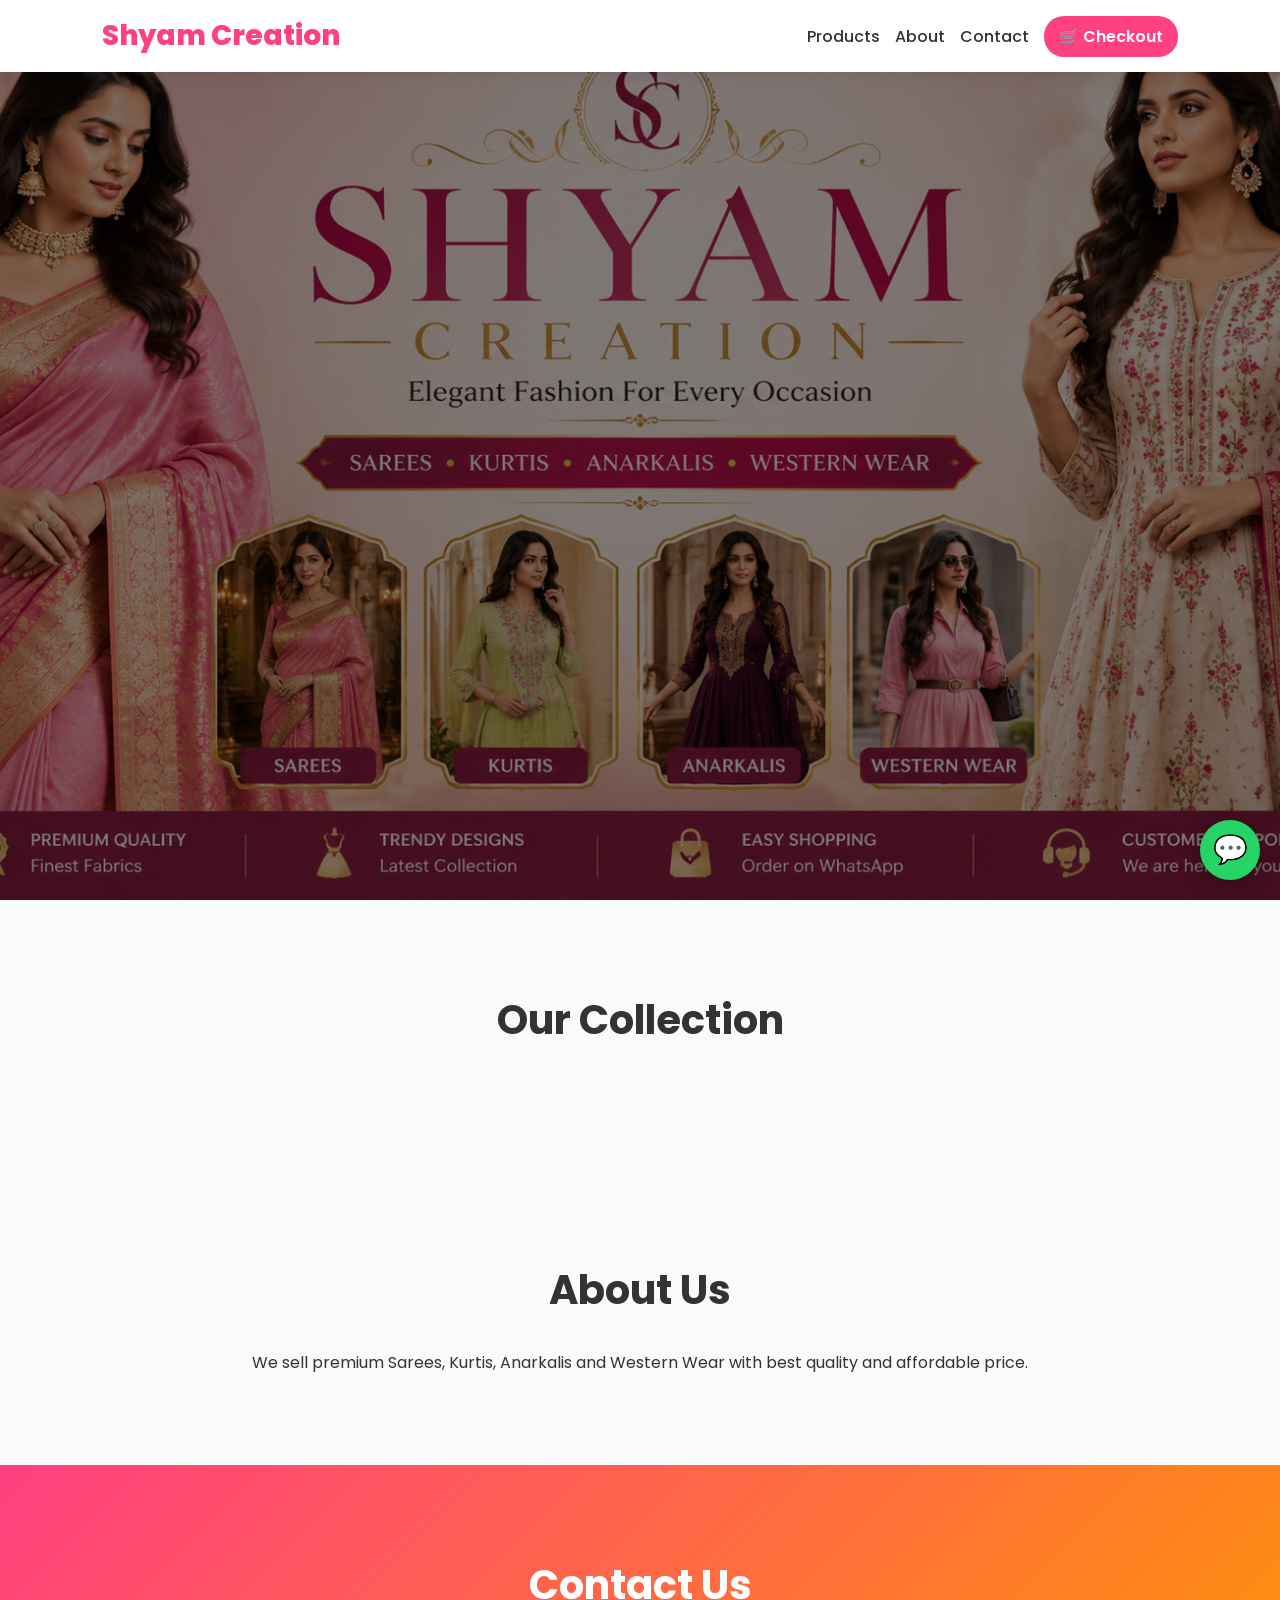
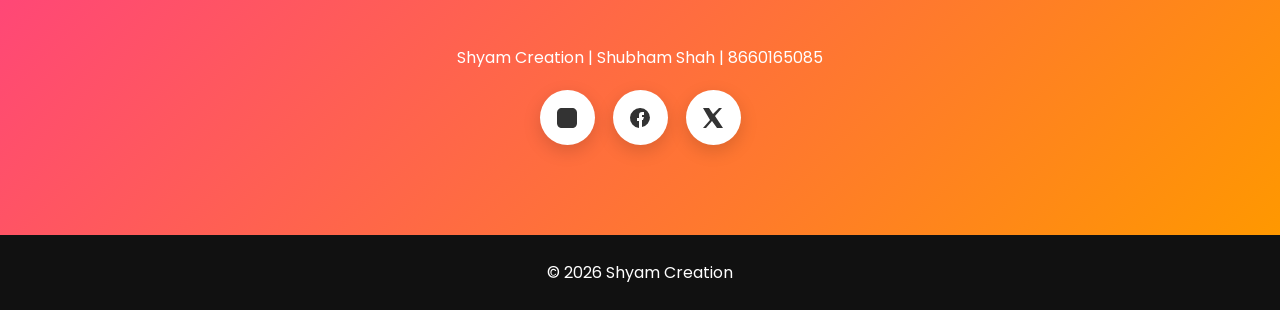
==== index.html @ 04a3c796 "Update index.html" ====
<!DOCTYPE html>
<html lang="en">
<head>

<meta charset="UTF-8">
<meta name="viewport" content="width=device-width, initial-scale=1.0">

<title>Shyam Creation | Women's Fashion Store</title>

<meta name="description" content="Shyam Creation - Latest Sarees, Kurtis, Anarkalis and Western Wear. Order easily online.">
<meta name="keywords" content="Saree, Kurti, Anarkali, Western Wear, Shyam Creation">
<meta name="author" content="Shubham Shah">

<link href="https://fonts.googleapis.com/css2?family=Poppins:wght@300;400;500;600;700;800&display=swap" rel="stylesheet">

<style>

/* ================= RESET ================= */
*{
margin:0;
padding:0;
box-sizing:border-box;
font-family:'Poppins',sans-serif;
}

body{
background:#fafafa;
color:#333;
}

/* ================= HEADER ================= */
header{
position:fixed;
top:0;
left:0;
width:100%;
background:#fff;
padding:15px 8%;
display:flex;
justify-content:space-between;
align-items:center;
box-shadow:0 2px 15px rgba(0,0,0,.08);
z-index:1000;
}

.logo{
font-size:28px;
font-weight:800;
color:#ff4081;
}

nav{
display:flex;
gap:15px;
align-items:center;
}

nav a{
text-decoration:none;
color:#333;
font-weight:500;
}

.cart-btn{
background:#ff4081;
color:white;
padding:8px 15px;
border-radius:20px;
text-decoration:none;
font-weight:600;
}

.social-icons{
margin-top:20px;
display:flex;
justify-content:center;
gap:18px;
}

/* Circle buttons */
.social{
width:55px;
height:55px;
display:flex;
align-items:center;
justify-content:center;
border-radius:50%;
background:#fff;
box-shadow:0 6px 18px rgba(0,0,0,0.15);
transition:all 0.3s ease;
text-decoration:none;
}

/* SVG icon */
.social svg{
width:24px;
height:24px;
fill:#333;
transition:0.3s;
}

/* hover animation */
.social:hover{
transform:translateY(-6px) scale(1.1);
}

/* Instagram gradient */
.social.instagram:hover{
background:linear-gradient(45deg,#f09433,#e6683c,#dc2743,#cc2366,#bc1888);
}
.social.instagram:hover svg{fill:white;}

/* Facebook blue */
.social.facebook:hover{
background:#1877f2;
}
.social.facebook:hover svg{fill:white;}

/* X black */
.social.x:hover{
background:#000;
}
.social.x:hover svg{fill:white;}

/* ================= HERO ================= */
.hero{
height:100vh;
background:
linear-gradient(rgba(0,0,0,.5),rgba(0,0,0,.5)),
url('images/hero-banner.jpg');
background-size:cover;
background-position:center;
}

/* ================= SECTION ================= */
.section{
padding:90px 8%;
}

.section-title{
text-align:center;
font-size:40px;
margin-bottom:30px;
}

/* ================= PRODUCTS ================= */
.products{
display:grid;
grid-template-columns:repeat(auto-fit,minmax(280px,1fr));
gap:25px;
}

.card{
background:#fff;
border-radius:20px;
overflow:hidden;
box-shadow:0 5px 20px rgba(0,0,0,.08);
}

.card img{
width:100%;
height:350px;
object-fit:cover;
}

.card-content{
padding:20px;
}

.category{
background:#ffe4ef;
color:#ff4081;
padding:5px 10px;
border-radius:20px;
font-size:12px;
}

.price{
font-size:22px;
font-weight:700;
color:#ff4081;
margin:10px 0;
}

.cart-btn-item{
width:100%;
padding:12px;
background:#ff9800;
border:none;
color:white;
border-radius:10px;
cursor:pointer;
font-weight:600;
}

/* ================= CONTACT ================= */
.contact{
background:linear-gradient(135deg,#ff4081,#ff9800);
color:white;
text-align:center;
}

/* ================= SOCIAL ICONS (STEP 2 INCLUDED HERE) ================= */
.social-icons{
margin-top:20px;
display:flex;
justify-content:center;
gap:18px;
}

.social{
width:55px;
height:55px;
display:flex;
align-items:center;
justify-content:center;
border-radius:50%;
background:#fff;
box-shadow:0 6px 18px rgba(0,0,0,0.15);
transition:0.3s;
}

.social svg{
width:24px;
height:24px;
fill:#333;
}

.social:hover{
transform:translateY(-6px) scale(1.1);
}

/* Instagram */
.social.instagram:hover{
background:linear-gradient(45deg,#f09433,#e6683c,#dc2743,#cc2366,#bc1888);
}
.social.instagram:hover svg{fill:white;}

/* Facebook */
.social.facebook:hover{
background:#1877f2;
}
.social.facebook:hover svg{fill:white;}

/* X */
.social.x:hover{
background:#000;
}
.social.x:hover svg{fill:white;}

/* ================= FOOTER ================= */
footer{
background:#111;
color:white;
text-align:center;
padding:25px;
}

/* ================= WHATSAPP FLOAT ================= */
.whatsapp-float{
position:fixed;
right:20px;
bottom:20px;
width:60px;
height:60px;
background:#25D366;
color:white;
border-radius:50%;
display:flex;
align-items:center;
justify-content:center;
font-size:28px;
text-decoration:none;
box-shadow:0 5px 20px rgba(0,0,0,0.3);
}

</style>

</head>

<body>

<!-- HEADER -->
<header>

<div class="logo">Shyam Creation</div>

<nav>
<a href="#products">Products</a>
<a href="#about">About</a>
<a href="#contact">Contact</a>

<a class="cart-btn" href="checkout.html">🛒 Checkout</a>
</nav>

</header>

<!-- HERO -->
<section class="hero"></section>

<!-- PRODUCTS -->
<section class="section" id="products">

<h2 class="section-title">Our Collection</h2>

<div id="product-container" class="products"></div>

</section>

<!-- ABOUT -->
<section class="section" id="about">
<h2 class="section-title">About Us</h2>
<p style="text-align:center;max-width:800px;margin:auto;">
We sell premium Sarees, Kurtis, Anarkalis and Western Wear with best quality and affordable price.
</p>
</section>

<!-- CONTACT -->
<section class="section contact" id="contact">

<h2 class="section-title">Contact Us</h2>

<p>Shyam Creation | Shubham Shah | 8660165085</p>

<!-- PREMIUM SOCIAL ICONS -->
<div class="social-icons">

    <a class="social instagram" href="https://instagram.com" target="_blank">
        <svg viewBox="0 0 24 24">
            <path d="M7 2C4 2 2 4 2 7v10c0 3 2 5 5 5h10c3 0 5-2 5-5V7c0-3-2-5-5-5H7z"/>
        </svg>
    </a>

    <a class="social facebook" href="https://facebook.com" target="_blank">
        <svg viewBox="0 0 24 24">
            <path d="M22 12a10 10 0 10-11 10v-7h-2v-3h2V9c0-2 1-3 3-3h2v3h-2v2h2l-1 3h-1v7a10 10 0 008-10z"/>
        </svg>
    </a>

    <a class="social x" href="https://x.com" target="_blank">
        <svg viewBox="0 0 24 24">
            <path d="M18 2h3l-7 8 8 12h-6l-5-7-6 7H2l7-8L2 2h6l4 6 6-6z"/>
        </svg>
    </a>

</div>

</section>

<!-- FOOTER -->
<footer>
© 2026 Shyam Creation
</footer>

<!-- WHATSAPP FLOAT ONLY -->
<a class="whatsapp-float" href="https://wa.me/918660165085" target="_blank">💬</a>

<!-- SCRIPT -->
<script src="script.js"></script>

</body>
</html>
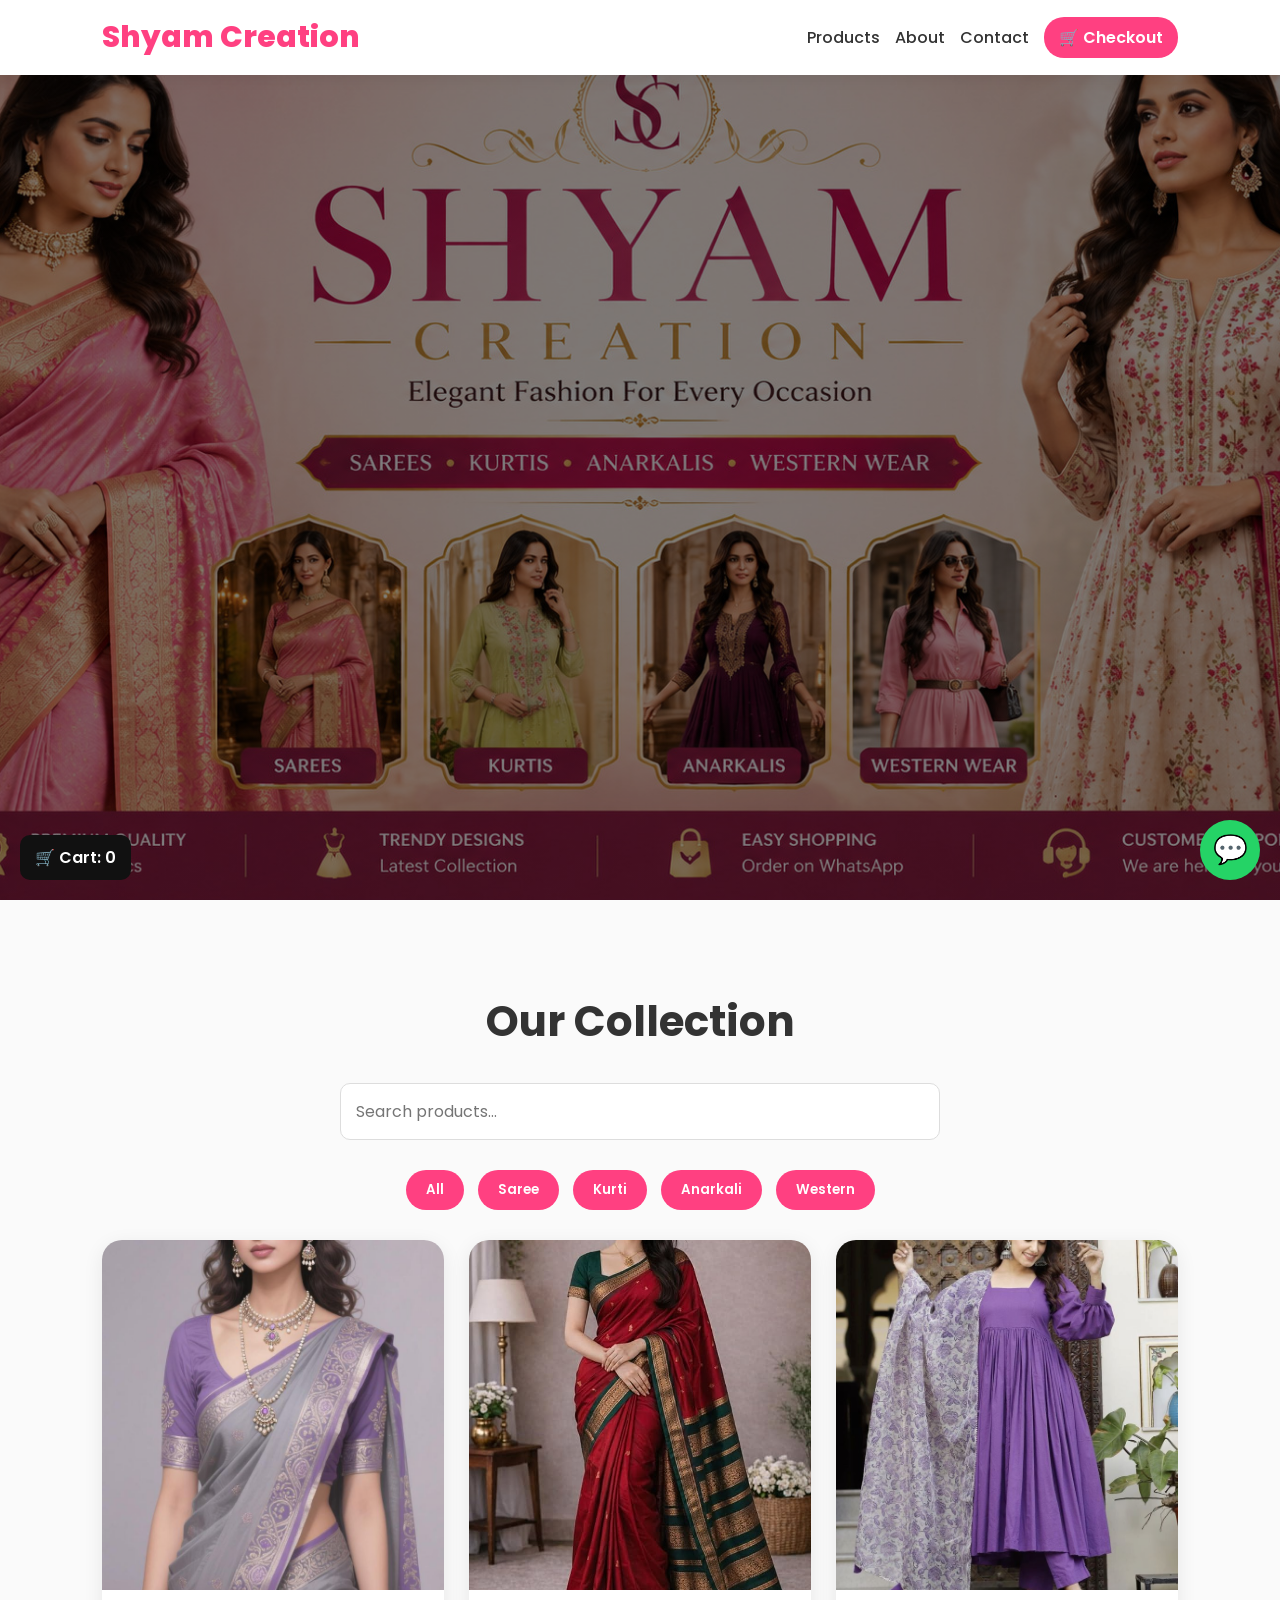
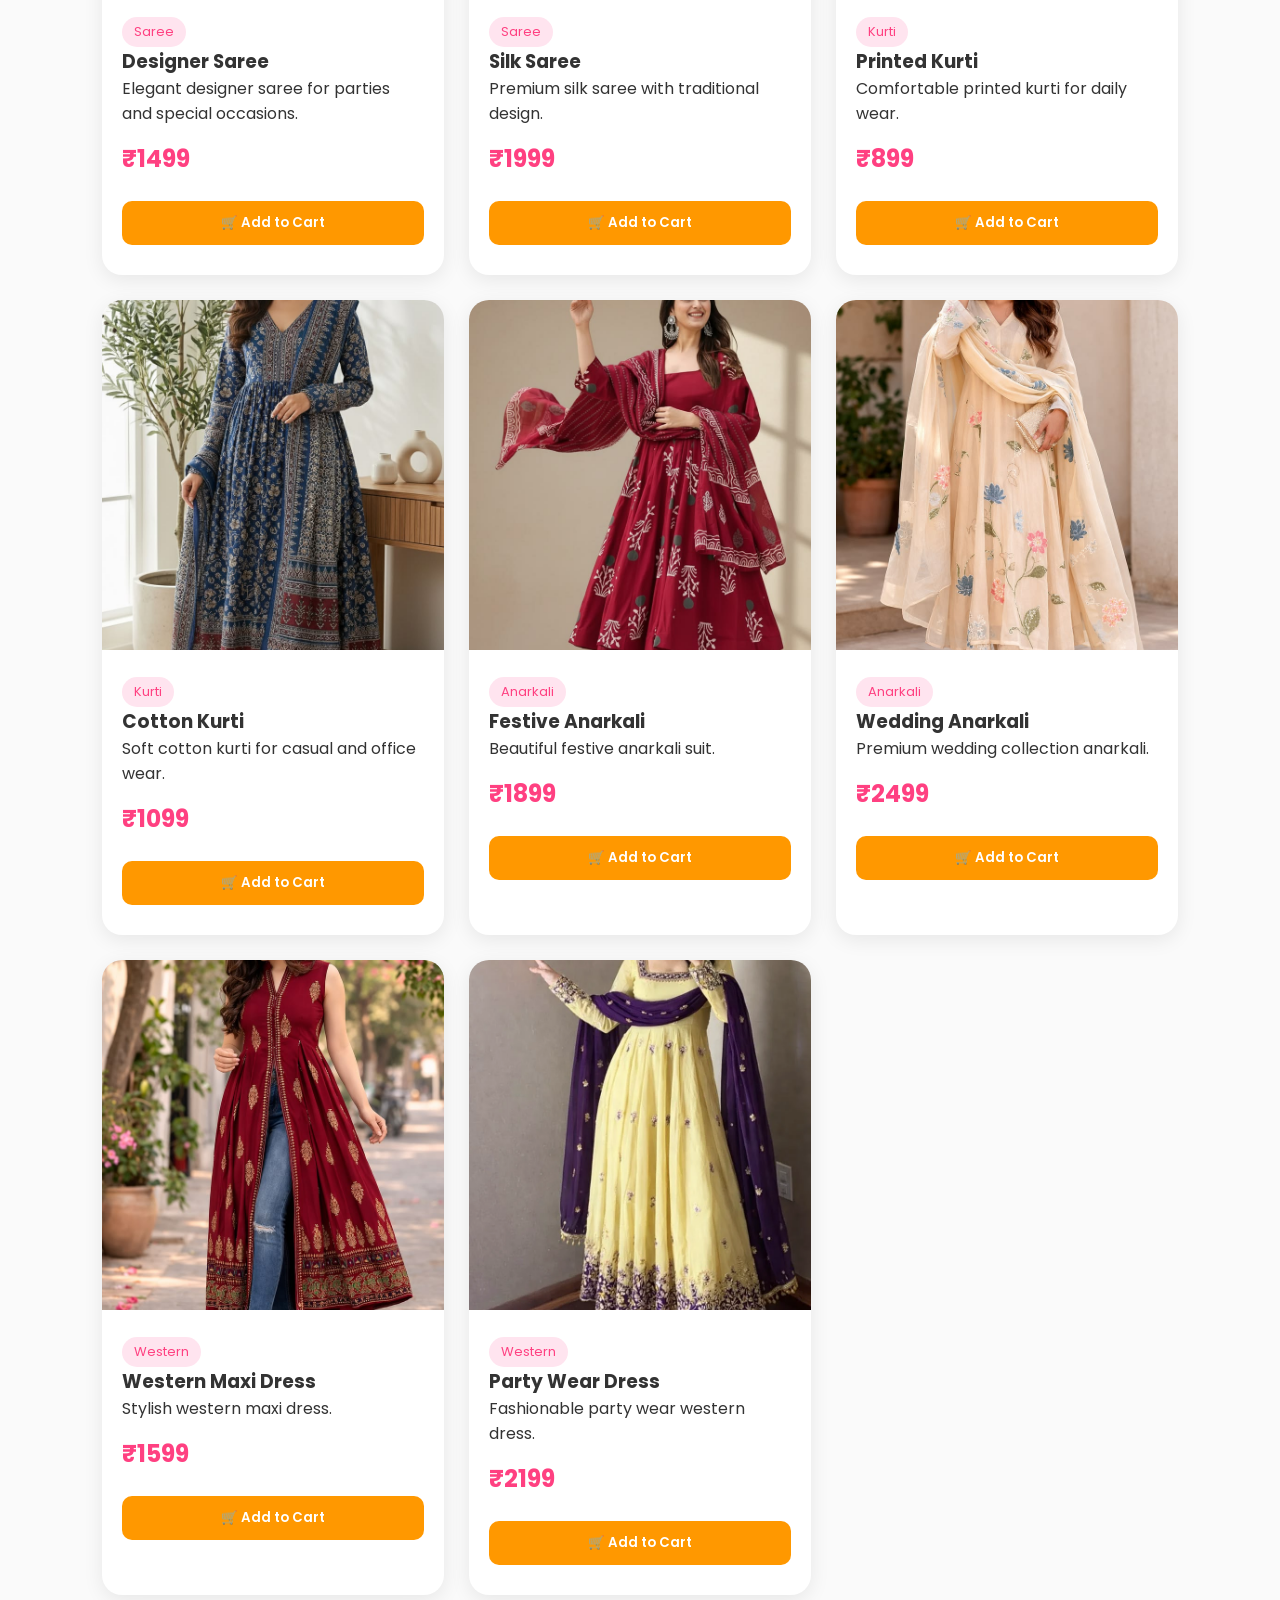
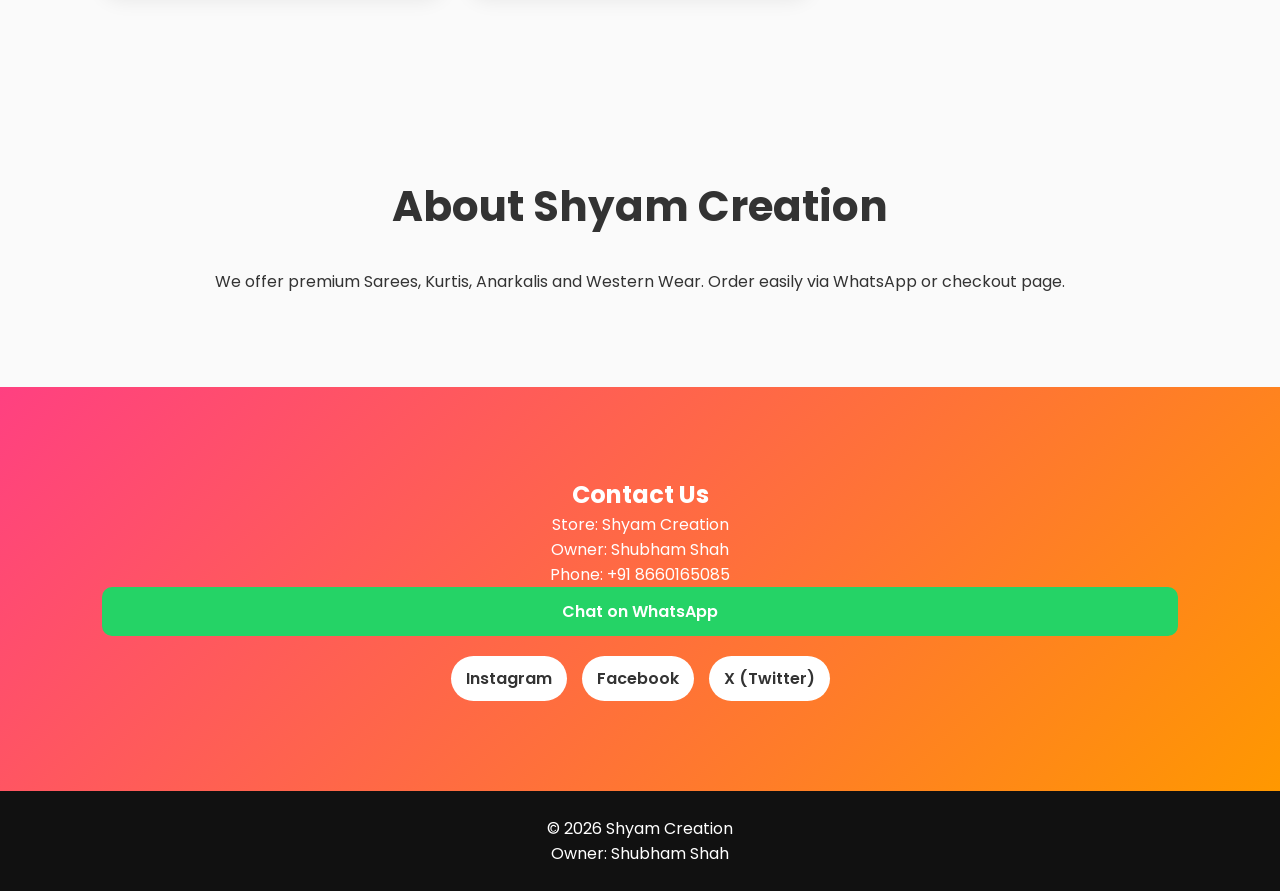
==== commit 5a3bfffa: "Update index.html" ====
--- a/index.html
+++ b/index.html
@@ -7,7 +7,7 @@
 
 <title>Shyam Creation | Women's Fashion Store</title>
 
-<meta name="description" content="Shyam Creation - Latest Sarees, Kurtis, Anarkalis and Western Wear. Order easily online.">
+<meta name="description" content="Shyam Creation - Latest Sarees, Kurtis, Anarkalis and Western Wear. Order directly through WhatsApp.">
 <meta name="keywords" content="Saree, Kurti, Anarkali, Western Wear, Shyam Creation">
 <meta name="author" content="Shubham Shah">
 
@@ -15,7 +15,7 @@
 
 <style>
 
-/* ================= RESET ================= */
+/* RESET */
 *{
 margin:0;
 padding:0;
@@ -23,12 +23,14 @@
 font-family:'Poppins',sans-serif;
 }
 
+html{scroll-behavior:smooth;}
+
 body{
 background:#fafafa;
 color:#333;
 }
 
-/* ================= HEADER ================= */
+/* HEADER */
 header{
 position:fixed;
 top:0;
@@ -44,85 +46,38 @@
 }
 
 .logo{
-font-size:28px;
+font-size:30px;
 font-weight:800;
 color:#ff4081;
 }
 
 nav{
 display:flex;
+align-items:center;
 gap:15px;
-align-items:center;
 }
 
 nav a{
 text-decoration:none;
+font-weight:500;
 color:#333;
-font-weight:500;
-}
-
+}
+
+nav a:hover{
+color:#ff4081;
+}
+
+/* CART BUTTON */
 .cart-btn{
+text-decoration:none;
 background:#ff4081;
 color:white;
 padding:8px 15px;
 border-radius:20px;
-text-decoration:none;
-font-weight:600;
-}
-
-.social-icons{
-margin-top:20px;
-display:flex;
-justify-content:center;
-gap:18px;
-}
-
-/* Circle buttons */
-.social{
-width:55px;
-height:55px;
-display:flex;
-align-items:center;
-justify-content:center;
-border-radius:50%;
-background:#fff;
-box-shadow:0 6px 18px rgba(0,0,0,0.15);
-transition:all 0.3s ease;
-text-decoration:none;
-}
-
-/* SVG icon */
-.social svg{
-width:24px;
-height:24px;
-fill:#333;
-transition:0.3s;
-}
-
-/* hover animation */
-.social:hover{
-transform:translateY(-6px) scale(1.1);
-}
-
-/* Instagram gradient */
-.social.instagram:hover{
-background:linear-gradient(45deg,#f09433,#e6683c,#dc2743,#cc2366,#bc1888);
-}
-.social.instagram:hover svg{fill:white;}
-
-/* Facebook blue */
-.social.facebook:hover{
-background:#1877f2;
-}
-.social.facebook:hover svg{fill:white;}
-
-/* X black */
-.social.x:hover{
-background:#000;
-}
-.social.x:hover svg{fill:white;}
-
-/* ================= HERO ================= */
+font-weight:600;
+}
+
+/* HERO */
 .hero{
 height:100vh;
 background:
@@ -130,31 +85,72 @@
 url('images/hero-banner.jpg');
 background-size:cover;
 background-position:center;
-}
-
-/* ================= SECTION ================= */
+display:flex;
+align-items:center;
+justify-content:center;
+}
+
+/* SECTION */
 .section{
 padding:90px 8%;
 }
 
 .section-title{
-text-align:center;
-font-size:40px;
+font-size:42px;
+text-align:center;
 margin-bottom:30px;
 }
 
-/* ================= PRODUCTS ================= */
+/* SEARCH */
+.search-box{
+max-width:600px;
+margin:auto;
+margin-bottom:25px;
+}
+
+.search-box input{
+width:100%;
+padding:15px;
+border:1px solid #ddd;
+border-radius:10px;
+font-size:16px;
+}
+
+/* FILTERS */
+.filters{
+text-align:center;
+margin-bottom:25px;
+}
+
+.filter-btn{
+padding:10px 20px;
+border:none;
+background:#ff4081;
+color:white;
+border-radius:25px;
+margin:5px;
+cursor:pointer;
+font-weight:600;
+}
+
+/* PRODUCTS GRID */
 .products{
 display:grid;
 grid-template-columns:repeat(auto-fit,minmax(280px,1fr));
 gap:25px;
 }
 
+/* CARD */
 .card{
-background:#fff;
+background:white;
 border-radius:20px;
 overflow:hidden;
 box-shadow:0 5px 20px rgba(0,0,0,.08);
+transition:.3s;
+}
+
+.card:hover{
+transform:translateY(-6px);
 }
 
 .card img{
@@ -168,87 +164,77 @@
 }
 
 .category{
+display:inline-block;
 background:#ffe4ef;
 color:#ff4081;
-padding:5px 10px;
+padding:5px 12px;
 border-radius:20px;
-font-size:12px;
+font-size:13px;
 }
 
 .price{
-font-size:22px;
+font-size:24px;
 font-weight:700;
 color:#ff4081;
-margin:10px 0;
-}
-
+margin:15px 0;
+}
+
+/* BUTTONS */
 .cart-btn-item{
 width:100%;
 padding:12px;
+margin:10px 0;
+border:none;
+border-radius:10px;
 background:#ff9800;
-border:none;
-color:white;
+color:white;
+font-weight:600;
+cursor:pointer;
+}
+
+.buy-btn{
+display:block;
+text-align:center;
+background:#25D366;
+color:white;
+text-decoration:none;
+padding:12px;
 border-radius:10px;
-cursor:pointer;
-font-weight:600;
-}
-
-/* ================= CONTACT ================= */
+font-weight:600;
+}
+
+/* SOCIAL */
+.social-icons{
+margin-top:20px;
+display:flex;
+justify-content:center;
+gap:15px;
+flex-wrap:wrap;
+}
+
+.social-icons a{
+text-decoration:none;
+background:white;
+padding:10px 15px;
+border-radius:25px;
+font-weight:600;
+color:#333;
+transition:0.3s;
+}
+
+.social-icons a:hover{
+background:#000;
+color:#fff;
+}
+
+/* CONTACT */
 .contact{
 background:linear-gradient(135deg,#ff4081,#ff9800);
 color:white;
 text-align:center;
 }
 
-/* ================= SOCIAL ICONS (STEP 2 INCLUDED HERE) ================= */
-.social-icons{
-margin-top:20px;
-display:flex;
-justify-content:center;
-gap:18px;
-}
-
-.social{
-width:55px;
-height:55px;
-display:flex;
-align-items:center;
-justify-content:center;
-border-radius:50%;
-background:#fff;
-box-shadow:0 6px 18px rgba(0,0,0,0.15);
-transition:0.3s;
-}
-
-.social svg{
-width:24px;
-height:24px;
-fill:#333;
-}
-
-.social:hover{
-transform:translateY(-6px) scale(1.1);
-}
-
-/* Instagram */
-.social.instagram:hover{
-background:linear-gradient(45deg,#f09433,#e6683c,#dc2743,#cc2366,#bc1888);
-}
-.social.instagram:hover svg{fill:white;}
-
-/* Facebook */
-.social.facebook:hover{
-background:#1877f2;
-}
-.social.facebook:hover svg{fill:white;}
-
-/* X */
-.social.x:hover{
-background:#000;
-}
-.social.x:hover svg{fill:white;}
-
-/* ================= FOOTER ================= */
+/* FOOTER */
 footer{
 background:#111;
 color:white;
@@ -256,7 +242,7 @@
 padding:25px;
 }
 
-/* ================= WHATSAPP FLOAT ================= */
+/* WHATSAPP FLOAT */
 .whatsapp-float{
 position:fixed;
 right:20px;
@@ -271,7 +257,19 @@
 justify-content:center;
 font-size:28px;
 text-decoration:none;
-box-shadow:0 5px 20px rgba(0,0,0,0.3);
+}
+
+/* CART BOX */
+.cart-box{
+position:fixed;
+left:20px;
+bottom:20px;
+background:#111;
+color:#fff;
+padding:10px 15px;
+border-radius:10px;
+font-weight:600;
+z-index:999;
 }
 
 </style>
@@ -290,10 +288,17 @@
 <a href="#about">About</a>
 <a href="#contact">Contact</a>
 
-<a class="cart-btn" href="checkout.html">🛒 Checkout</a>
+<a href="checkout.html" class="cart-btn">
+🛒 Checkout
+</a>
 </nav>
 
 </header>
+
+<!-- CART STATUS -->
+<div class="cart-box">
+🛒 Cart: <span id="cart-count">0</span>
+</div>
 
 <!-- HERO -->
 <section class="hero"></section>
@@ -303,56 +308,63 @@
 
 <h2 class="section-title">Our Collection</h2>
 
-<div id="product-container" class="products"></div>
+<div class="search-box">
+<input type="text" id="searchInput" placeholder="Search products...">
+</div>
+
+<div class="filters">
+<button class="filter-btn">All</button>
+<button class="filter-btn">Saree</button>
+<button class="filter-btn">Kurti</button>
+<button class="filter-btn">Anarkali</button>
+<button class="filter-btn">Western</button>
+</div>
+
+<div class="products" id="product-container"></div>
 
 </section>
 
 <!-- ABOUT -->
 <section class="section" id="about">
-<h2 class="section-title">About Us</h2>
-<p style="text-align:center;max-width:800px;margin:auto;">
-We sell premium Sarees, Kurtis, Anarkalis and Western Wear with best quality and affordable price.
+
+<h2 class="section-title">About Shyam Creation</h2>
+
+<p style="max-width:900px;margin:auto;text-align:center;line-height:1.8;">
+We offer premium Sarees, Kurtis, Anarkalis and Western Wear.
+Order easily via WhatsApp or checkout page.
 </p>
+
 </section>
 
 <!-- CONTACT -->
 <section class="section contact" id="contact">
 
-<h2 class="section-title">Contact Us</h2>
-
-<p>Shyam Creation | Shubham Shah | 8660165085</p>
-
-<!-- PREMIUM SOCIAL ICONS -->
+<h2>Contact Us</h2>
+
+<p>Store: Shyam Creation</p>
+<p>Owner: Shubham Shah</p>
+<p>Phone: +91 8660165085</p>
+
+<a class="buy-btn" href="https://wa.me/918660165085" target="_blank">
+Chat on WhatsApp
+</a>
+
+<!-- SOCIAL -->
 <div class="social-icons">
-
-    <a class="social instagram" href="https://instagram.com" target="_blank">
-        <svg viewBox="0 0 24 24">
-            <path d="M7 2C4 2 2 4 2 7v10c0 3 2 5 5 5h10c3 0 5-2 5-5V7c0-3-2-5-5-5H7z"/>
-        </svg>
-    </a>
-
-    <a class="social facebook" href="https://facebook.com" target="_blank">
-        <svg viewBox="0 0 24 24">
-            <path d="M22 12a10 10 0 10-11 10v-7h-2v-3h2V9c0-2 1-3 3-3h2v3h-2v2h2l-1 3h-1v7a10 10 0 008-10z"/>
-        </svg>
-    </a>
-
-    <a class="social x" href="https://x.com" target="_blank">
-        <svg viewBox="0 0 24 24">
-            <path d="M18 2h3l-7 8 8 12h-6l-5-7-6 7H2l7-8L2 2h6l4 6 6-6z"/>
-        </svg>
-    </a>
-
+<a href="https://instagram.com" target="_blank">Instagram</a>
+<a href="https://facebook.com" target="_blank">Facebook</a>
+<a href="https://x.com" target="_blank">X (Twitter)</a>
 </div>
 
 </section>
 
 <!-- FOOTER -->
 <footer>
-© 2026 Shyam Creation
+<p>© 2026 Shyam Creation</p>
+<p>Owner: Shubham Shah</p>
 </footer>
 
-<!-- WHATSAPP FLOAT ONLY -->
+<!-- FLOAT WHATSAPP -->
 <a class="whatsapp-float" href="https://wa.me/918660165085" target="_blank">💬</a>
 
 <!-- SCRIPT -->
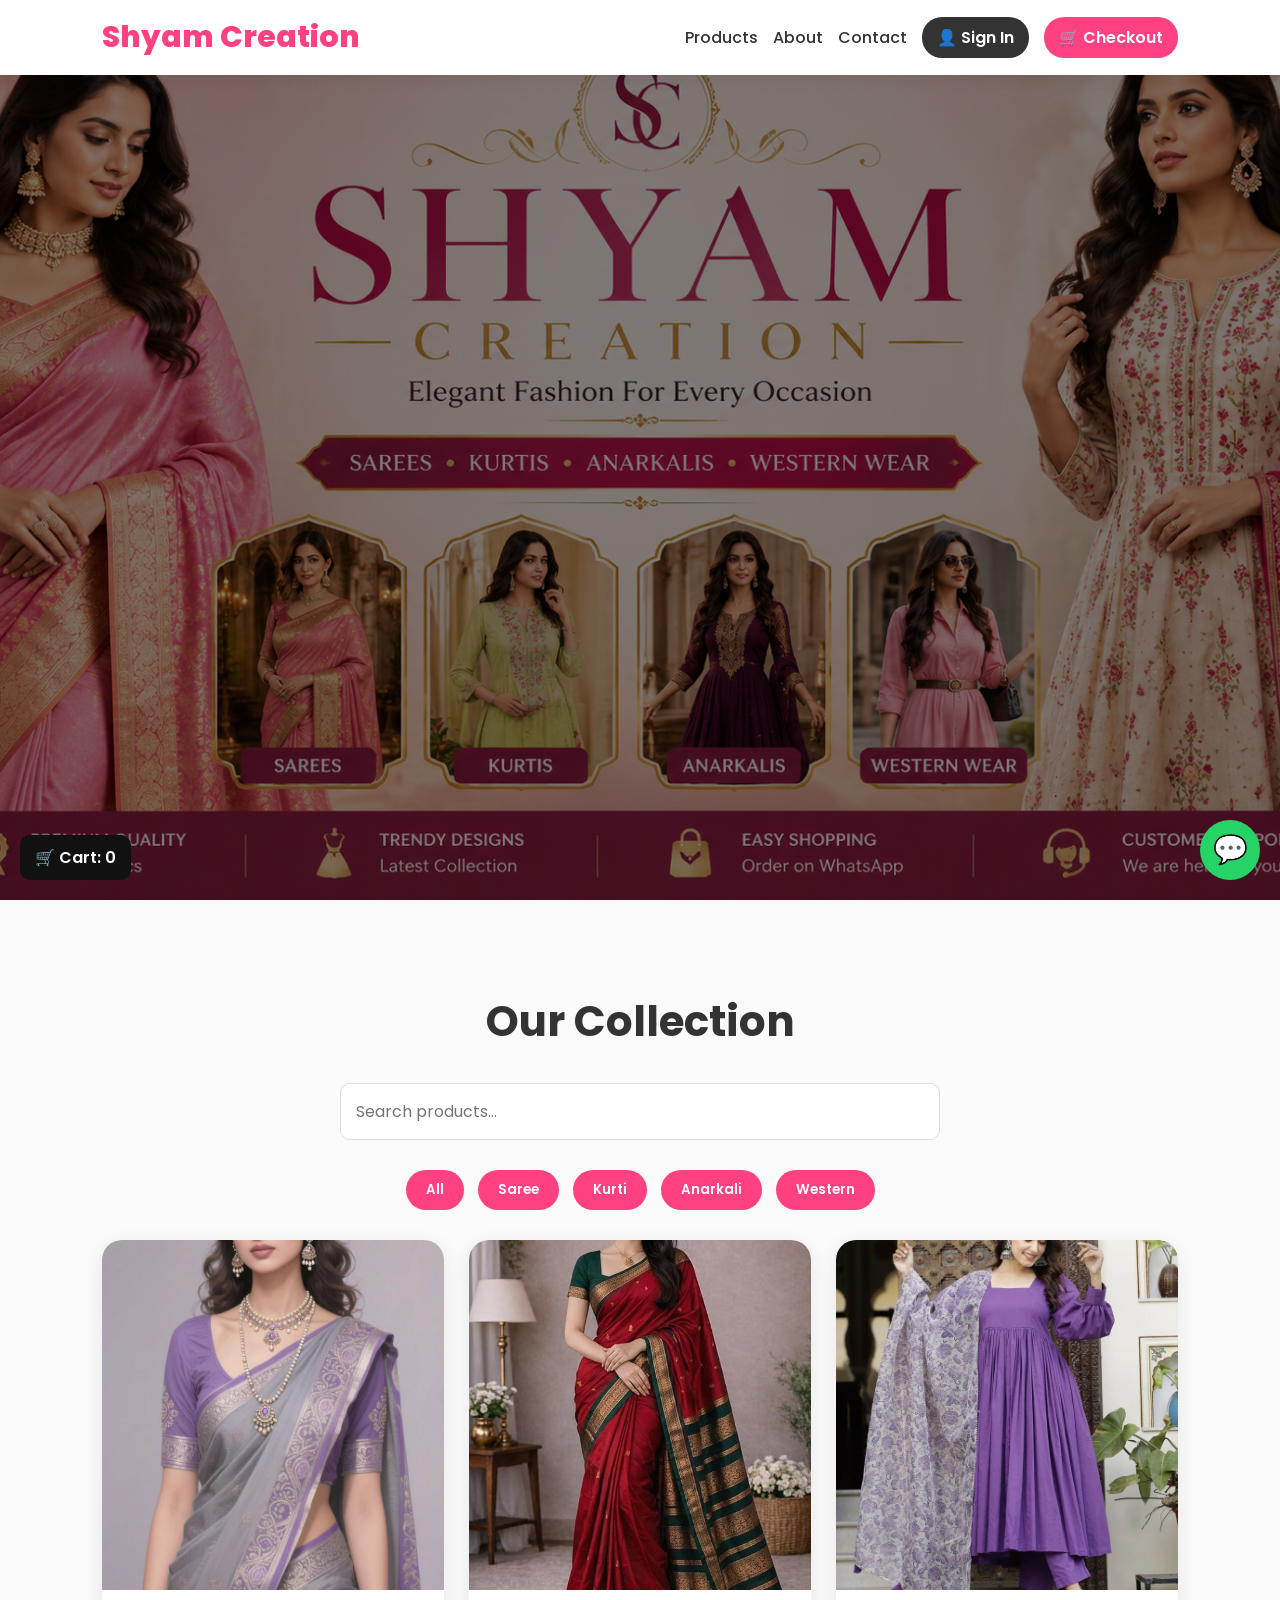
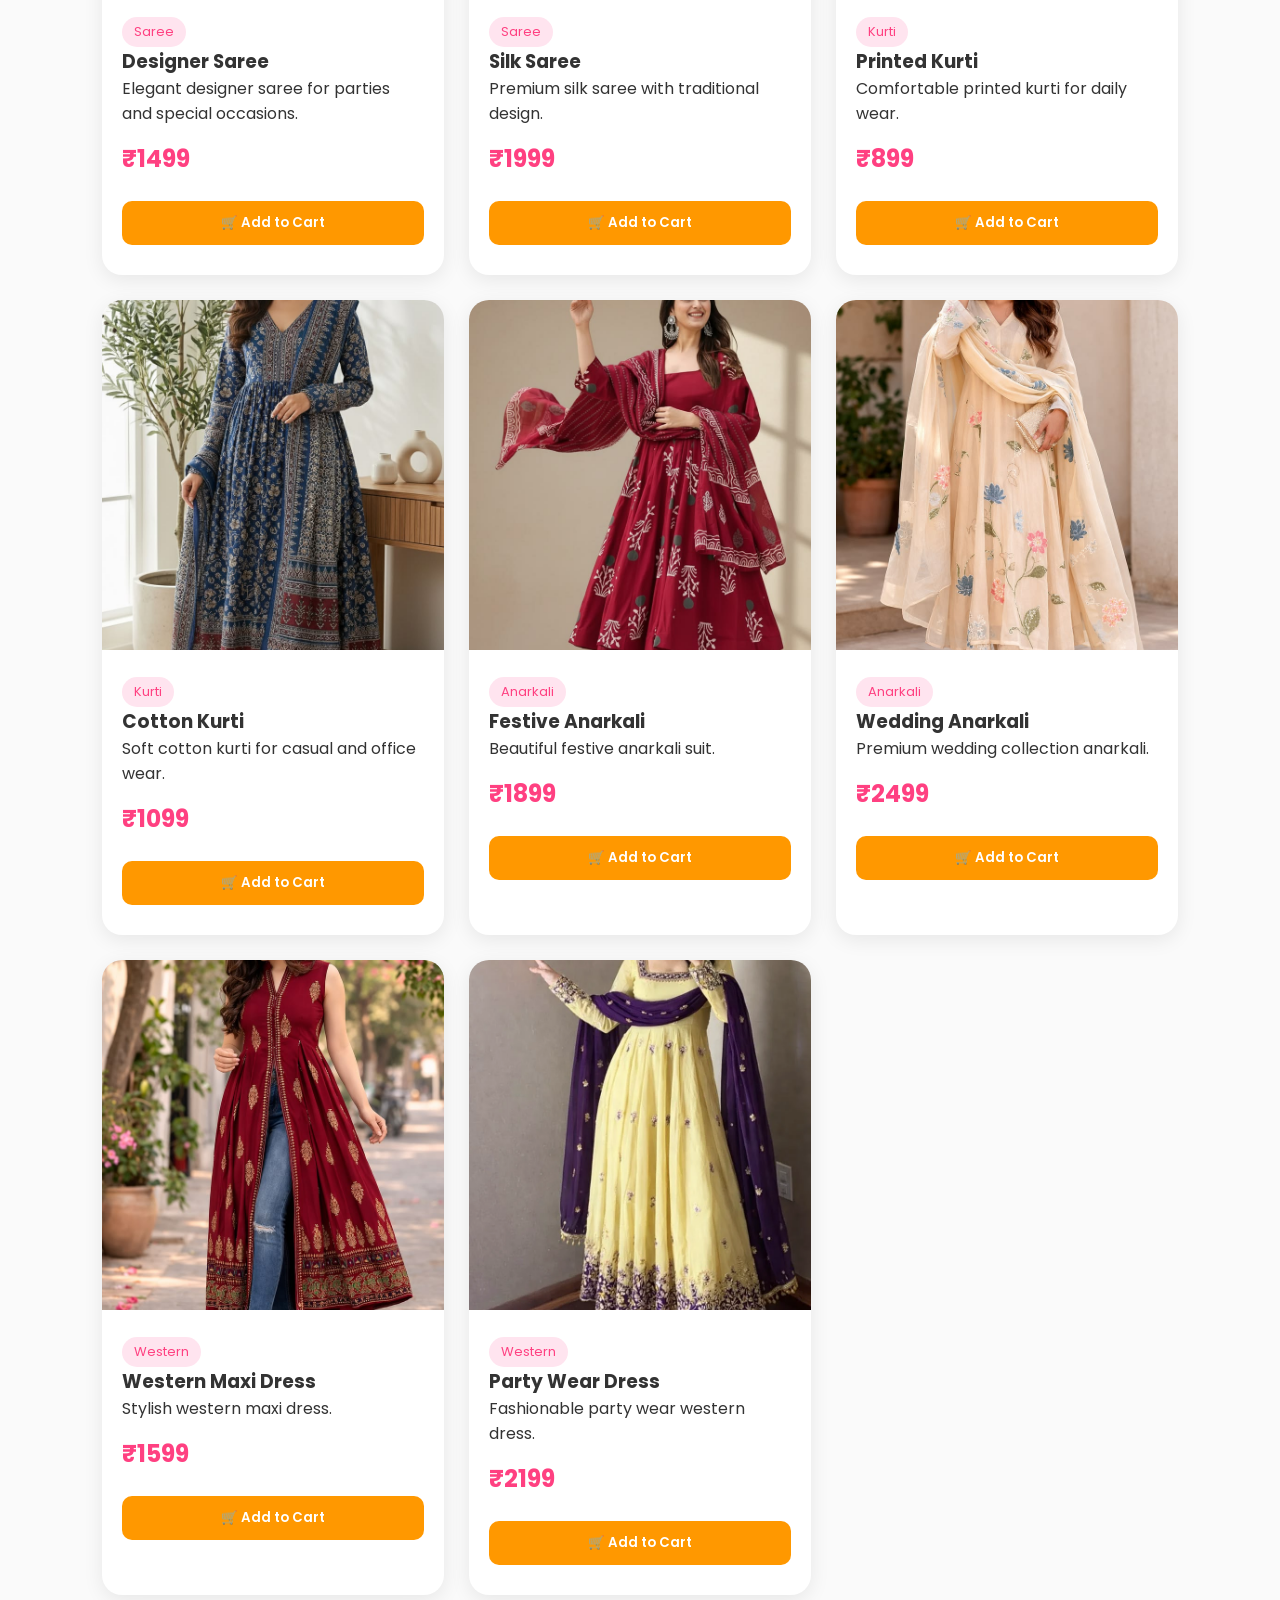
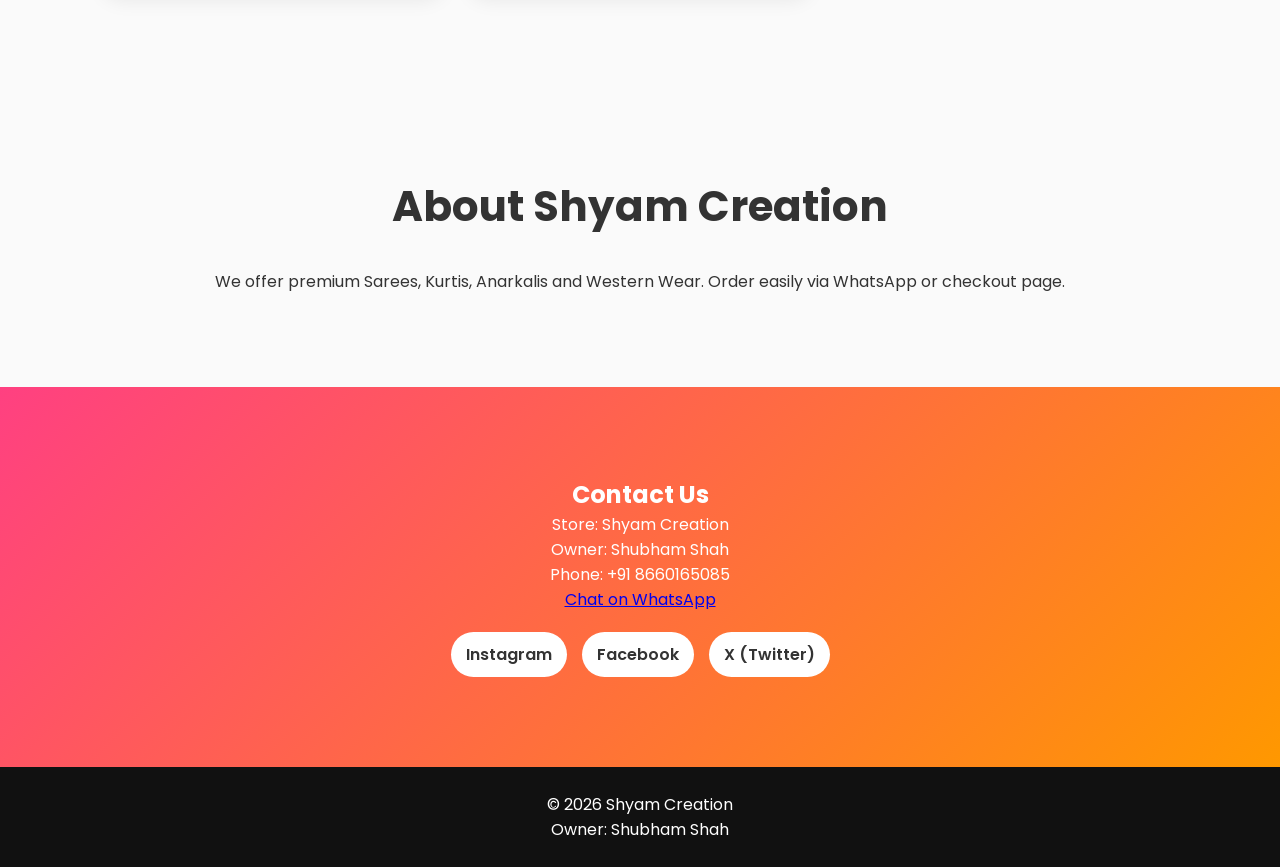
==== commit 7b8434f6: "Update index.html" ====
--- a/index.html
+++ b/index.html
@@ -51,6 +51,14 @@
 color:#ff4081;
 }
 
+/* 👇 USER BOX ADDED STYLE */
+#user-box{
+font-size:14px;
+color:#333;
+margin-left:10px;
+font-weight:500;
+}
+
 nav{
 display:flex;
 align-items:center;
@@ -190,17 +198,6 @@
 color:white;
 font-weight:600;
 cursor:pointer;
-}
-
-.buy-btn{
-display:block;
-text-align:center;
-background:#25D366;
-color:white;
-text-decoration:none;
-padding:12px;
-border-radius:10px;
-font-weight:600;
 }
 
 /* SOCIAL */
@@ -281,12 +278,21 @@
 <!-- HEADER -->
 <header>
 
-<div class="logo">Shyam Creation</div>
+<div class="logo">
+Shyam Creation
+</div>
+
+<!-- 👇 USER DISPLAY ADDED HERE -->
+<div id="user-box"></div>
 
 <nav>
 <a href="#products">Products</a>
 <a href="#about">About</a>
 <a href="#contact">Contact</a>
+
+<a href="auth.html" class="cart-btn" style="background:#333;">
+👤 Sign In
+</a>
 
 <a href="checkout.html" class="cart-btn">
 🛒 Checkout
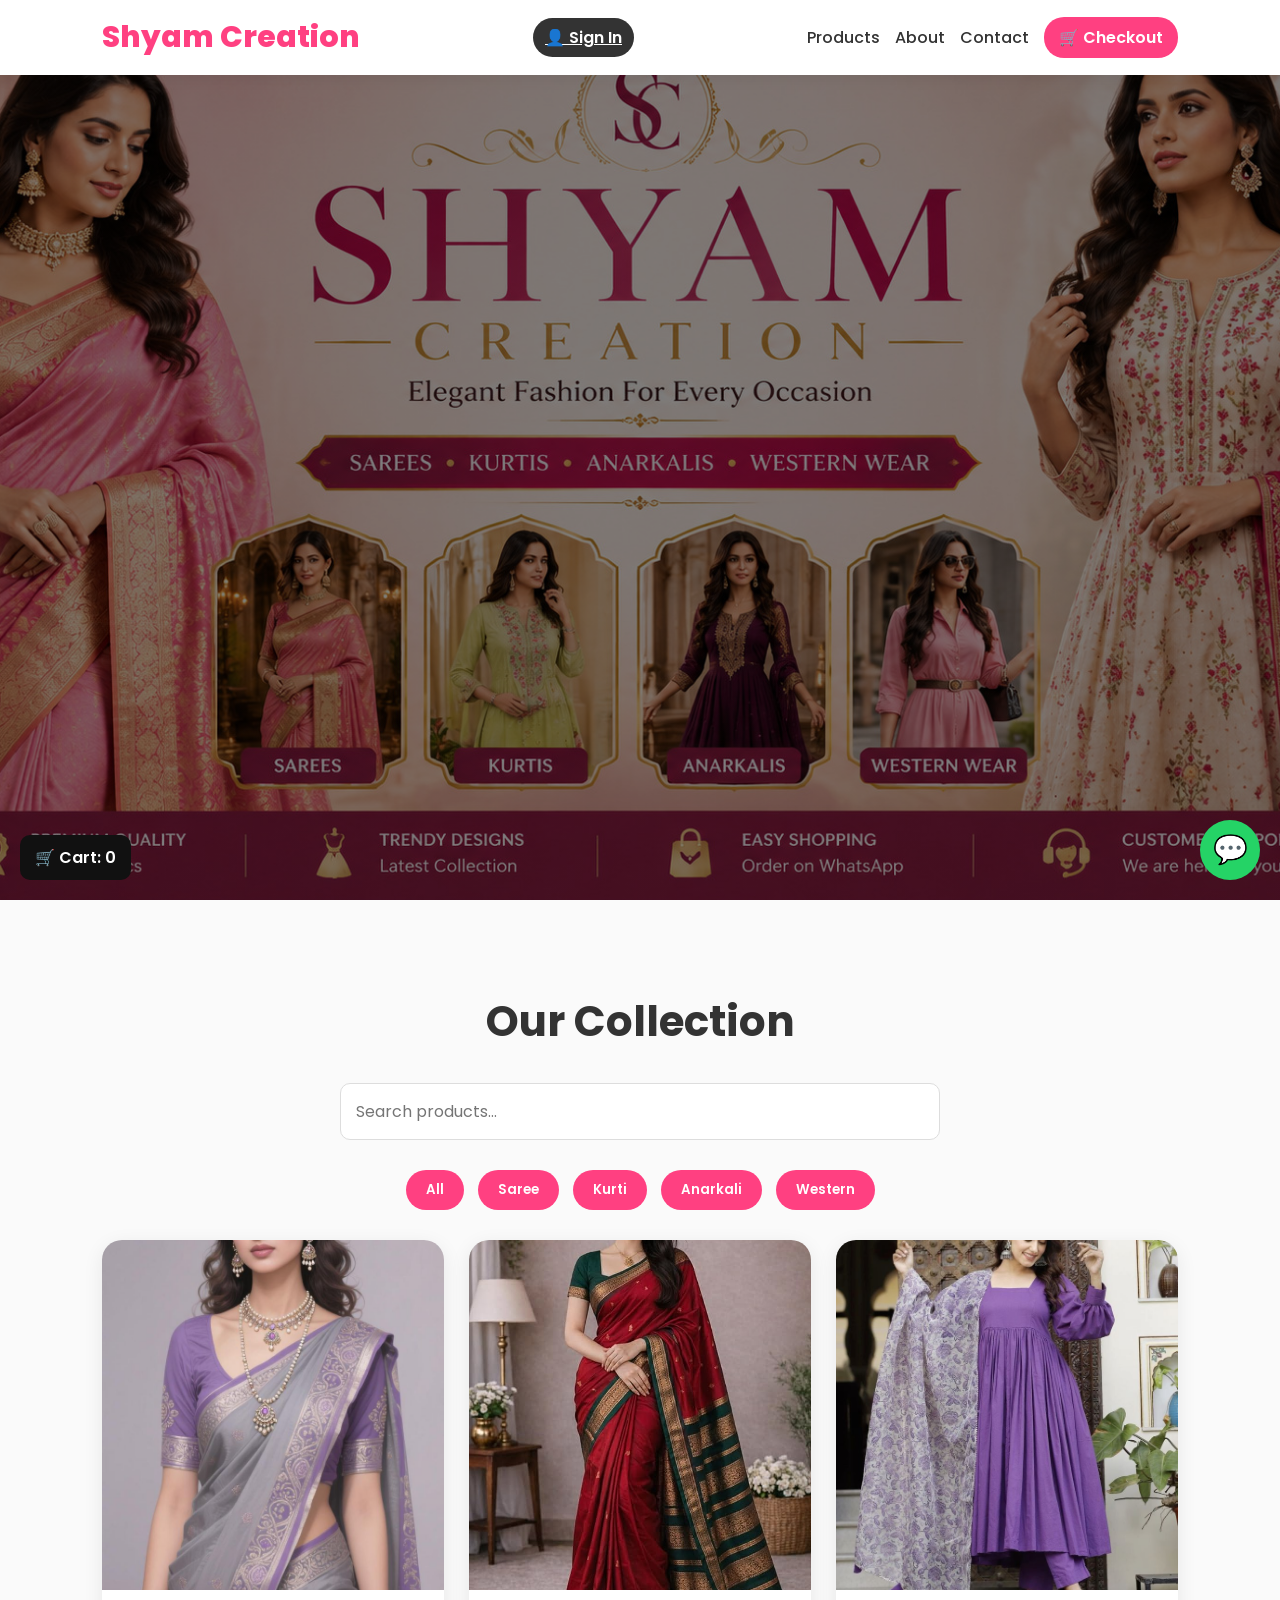
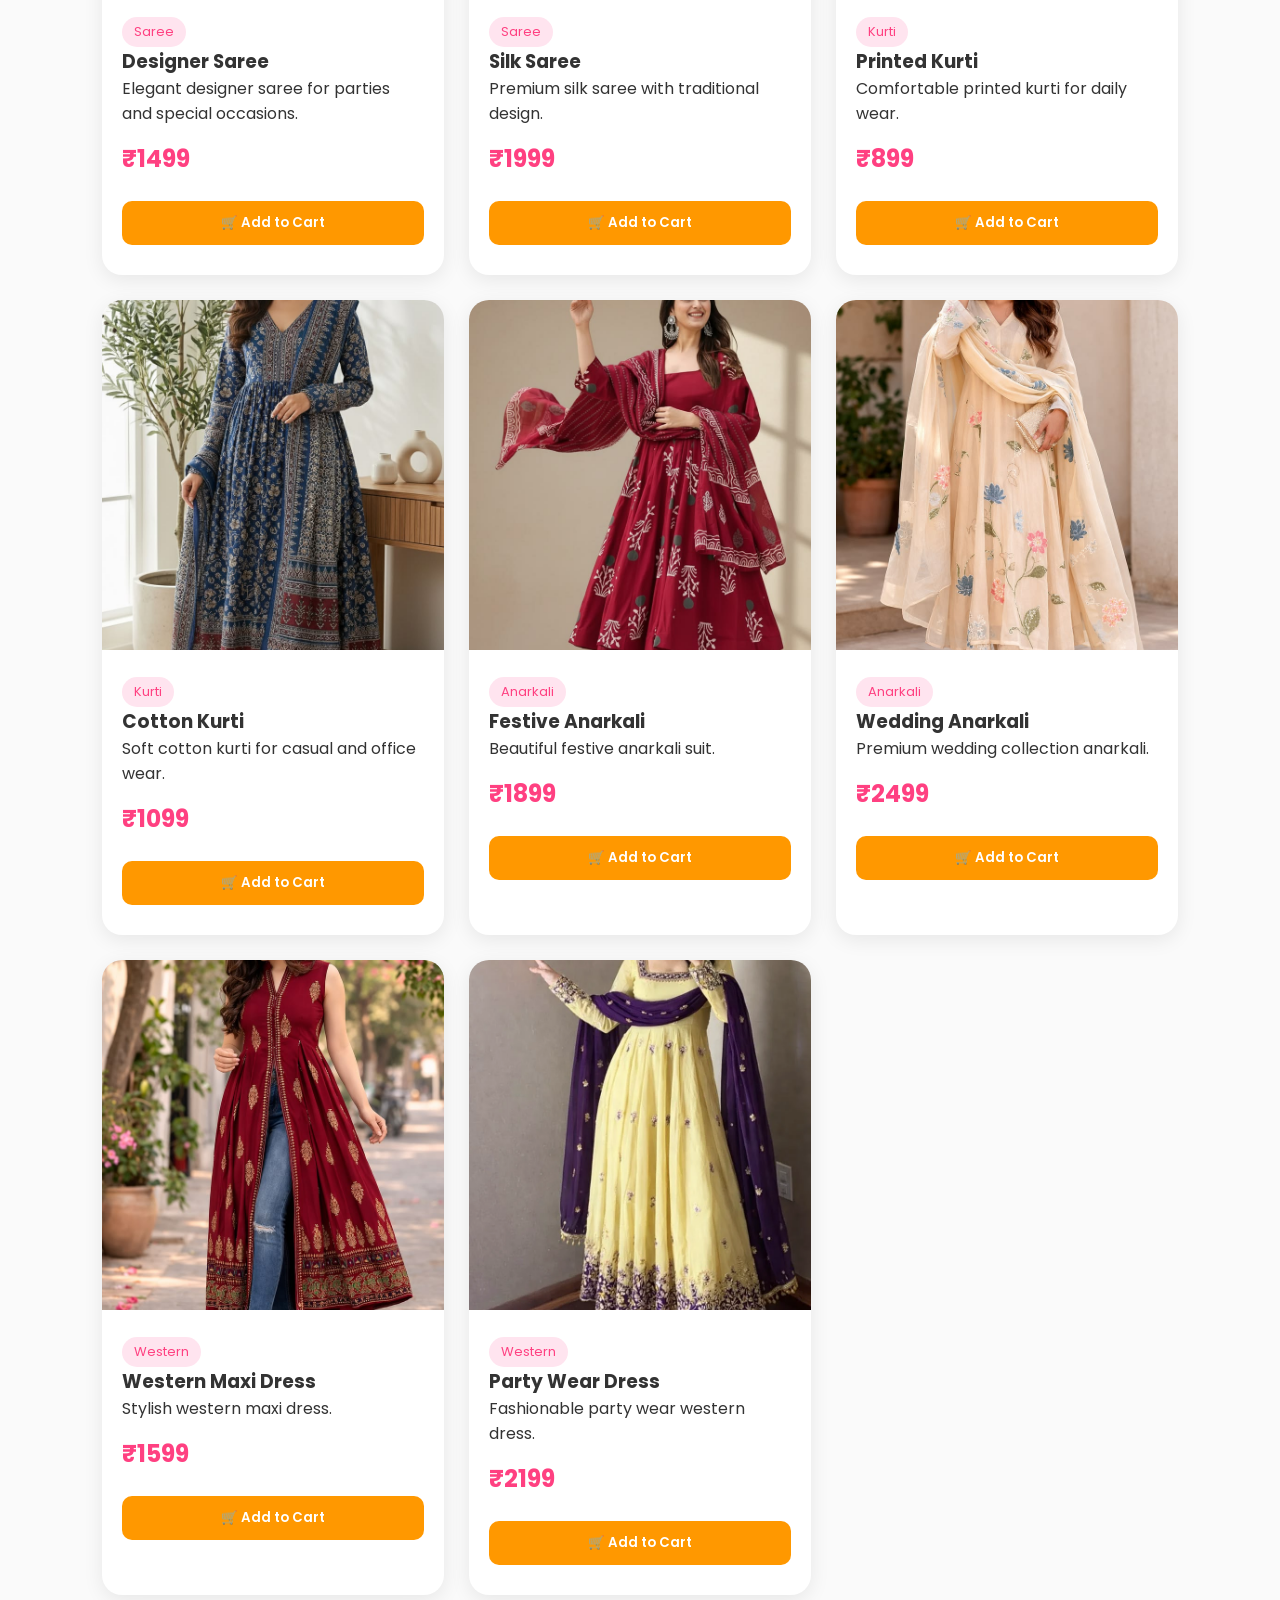
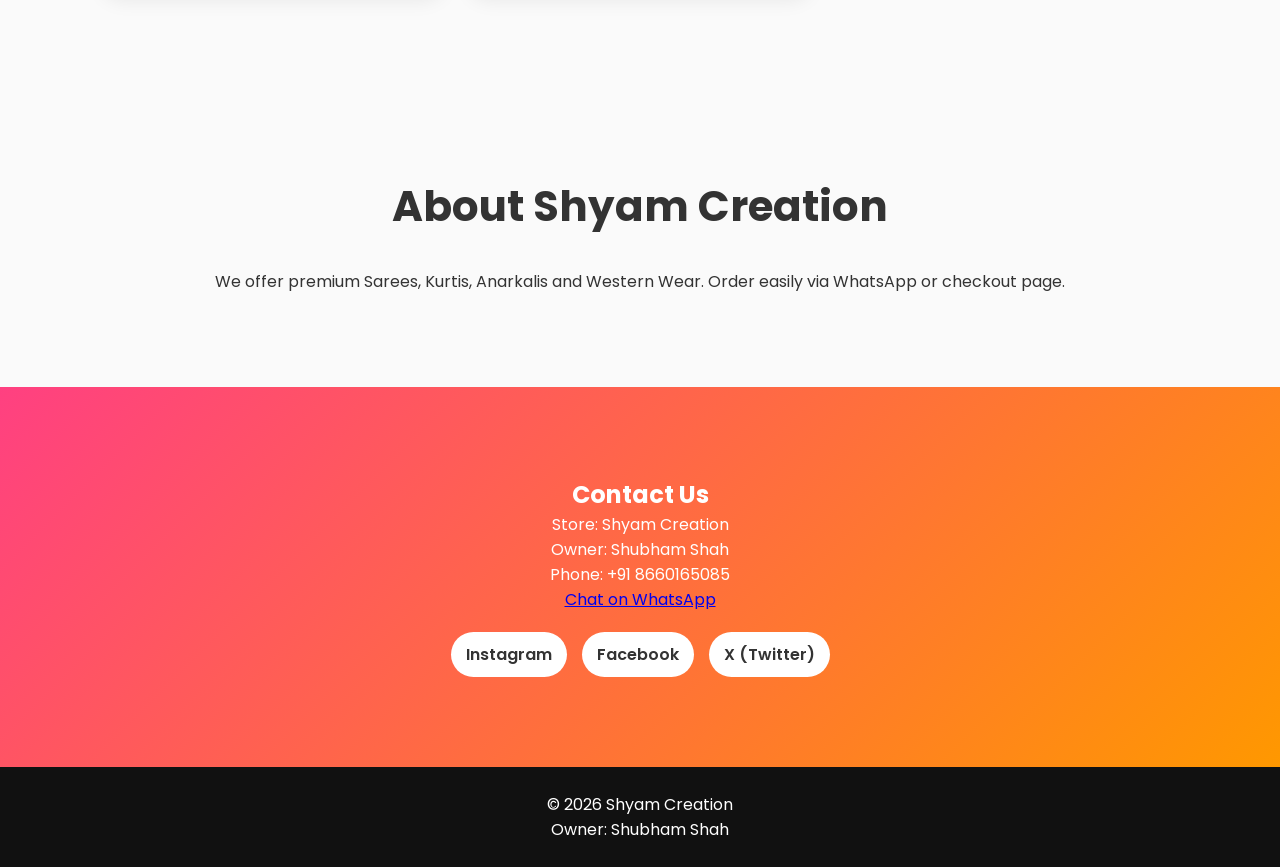
==== commit ef6f0422: "Update index.html" ====
--- a/index.html
+++ b/index.html
@@ -51,14 +51,48 @@
 color:#ff4081;
 }
 
-/* 👇 USER BOX ADDED STYLE */
-#user-box{
+/* PROFILE DROPDOWN */
+.profile-box {
+position: relative;
+display: inline-block;
+}
+
+.profile-btn {
+background:#333;
+color:white;
+padding:8px 12px;
+border-radius:20px;
+cursor:pointer;
+font-weight:600;
+border:none;
+}
+
+.dropdown {
+display:none;
+position:absolute;
+right:0;
+top:40px;
+background:white;
+box-shadow:0 5px 15px rgba(0,0,0,0.2);
+border-radius:10px;
+overflow:hidden;
+min-width:160px;
+z-index:999;
+}
+
+.dropdown a {
+display:block;
+padding:10px;
+text-decoration:none;
+color:#333;
 font-size:14px;
-color:#333;
-margin-left:10px;
-font-weight:500;
-}
-
+}
+
+.dropdown a:hover {
+background:#f2f2f2;
+}
+
+/* NAV */
 nav{
 display:flex;
 align-items:center;
@@ -278,21 +312,15 @@
 <!-- HEADER -->
 <header>
 
-<div class="logo">
-Shyam Creation
-</div>
-
-<!-- 👇 USER DISPLAY ADDED HERE -->
-<div id="user-box"></div>
+<div class="logo">Shyam Creation</div>
+
+<!-- PROFILE DROPDOWN -->
+<div class="profile-box" id="profile-box"></div>
 
 <nav>
 <a href="#products">Products</a>
 <a href="#about">About</a>
 <a href="#contact">Contact</a>
-
-<a href="auth.html" class="cart-btn" style="background:#333;">
-👤 Sign In
-</a>
 
 <a href="checkout.html" class="cart-btn">
 🛒 Checkout
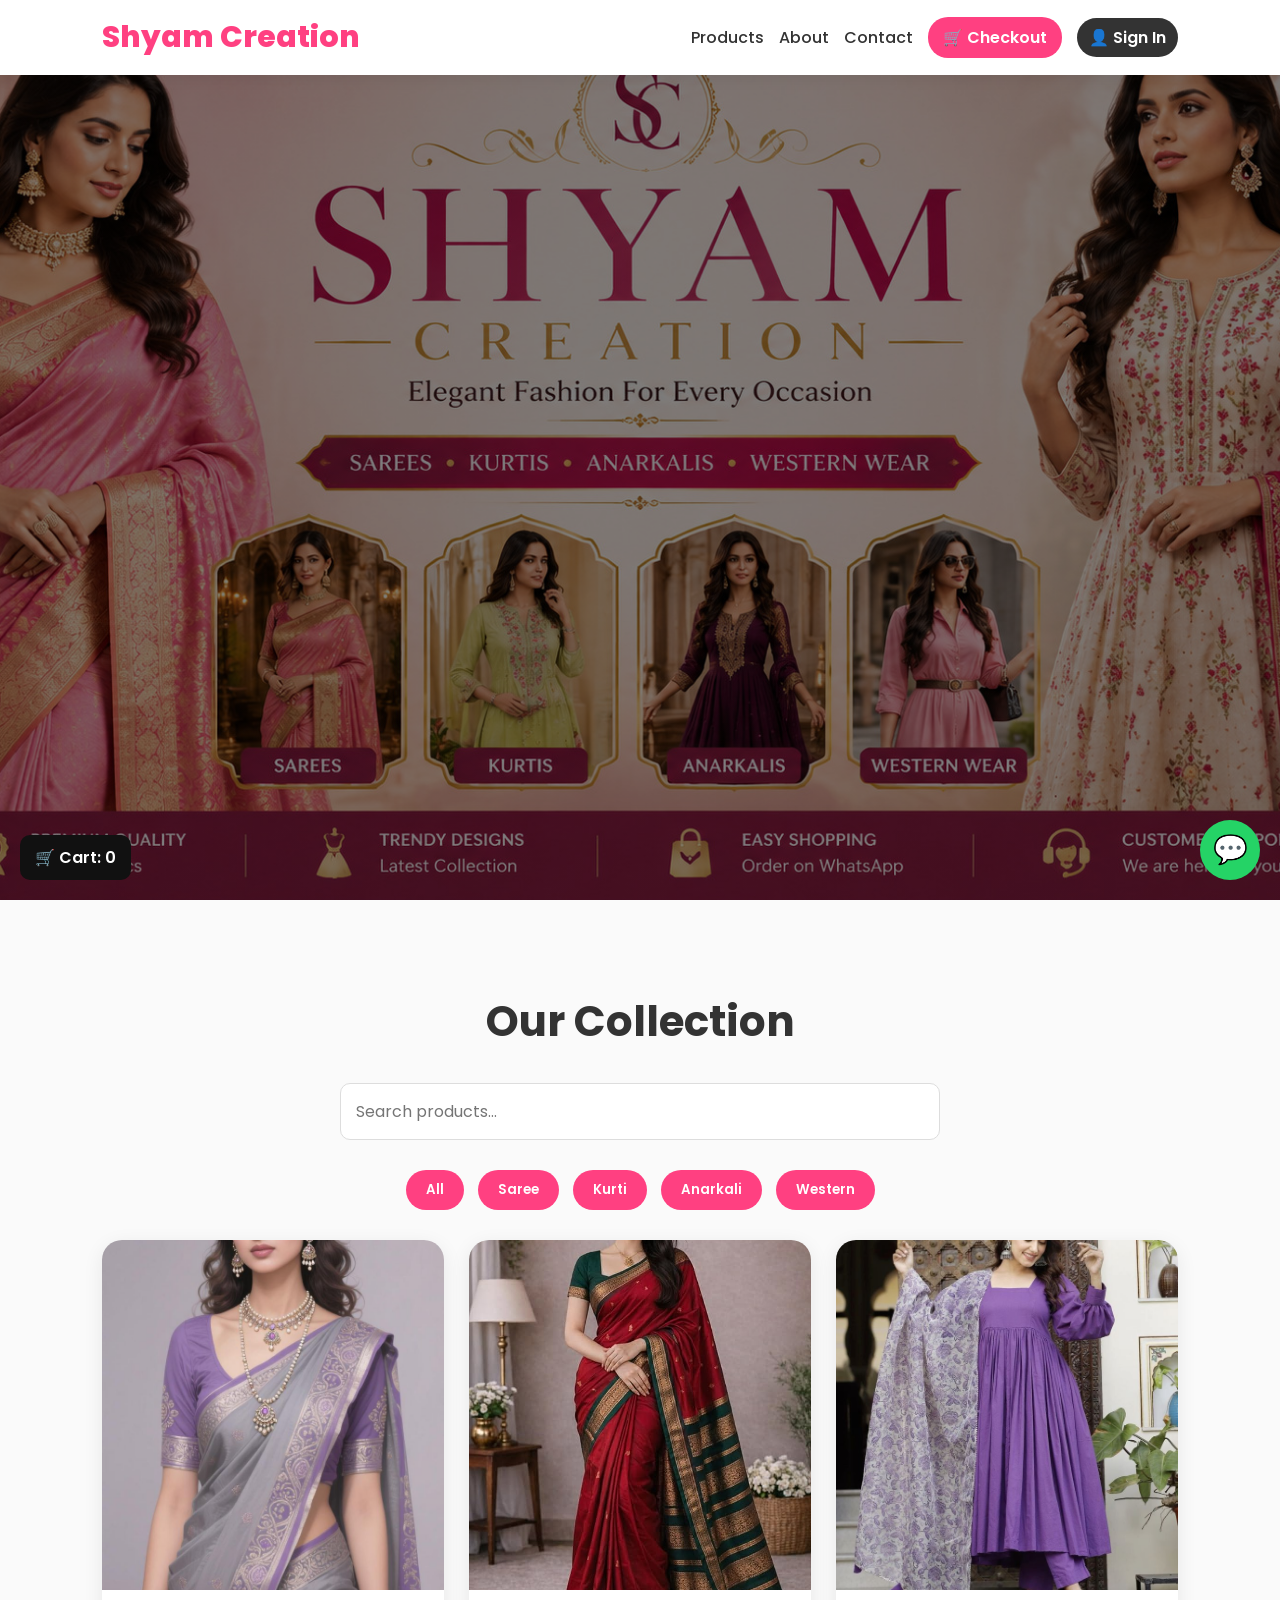
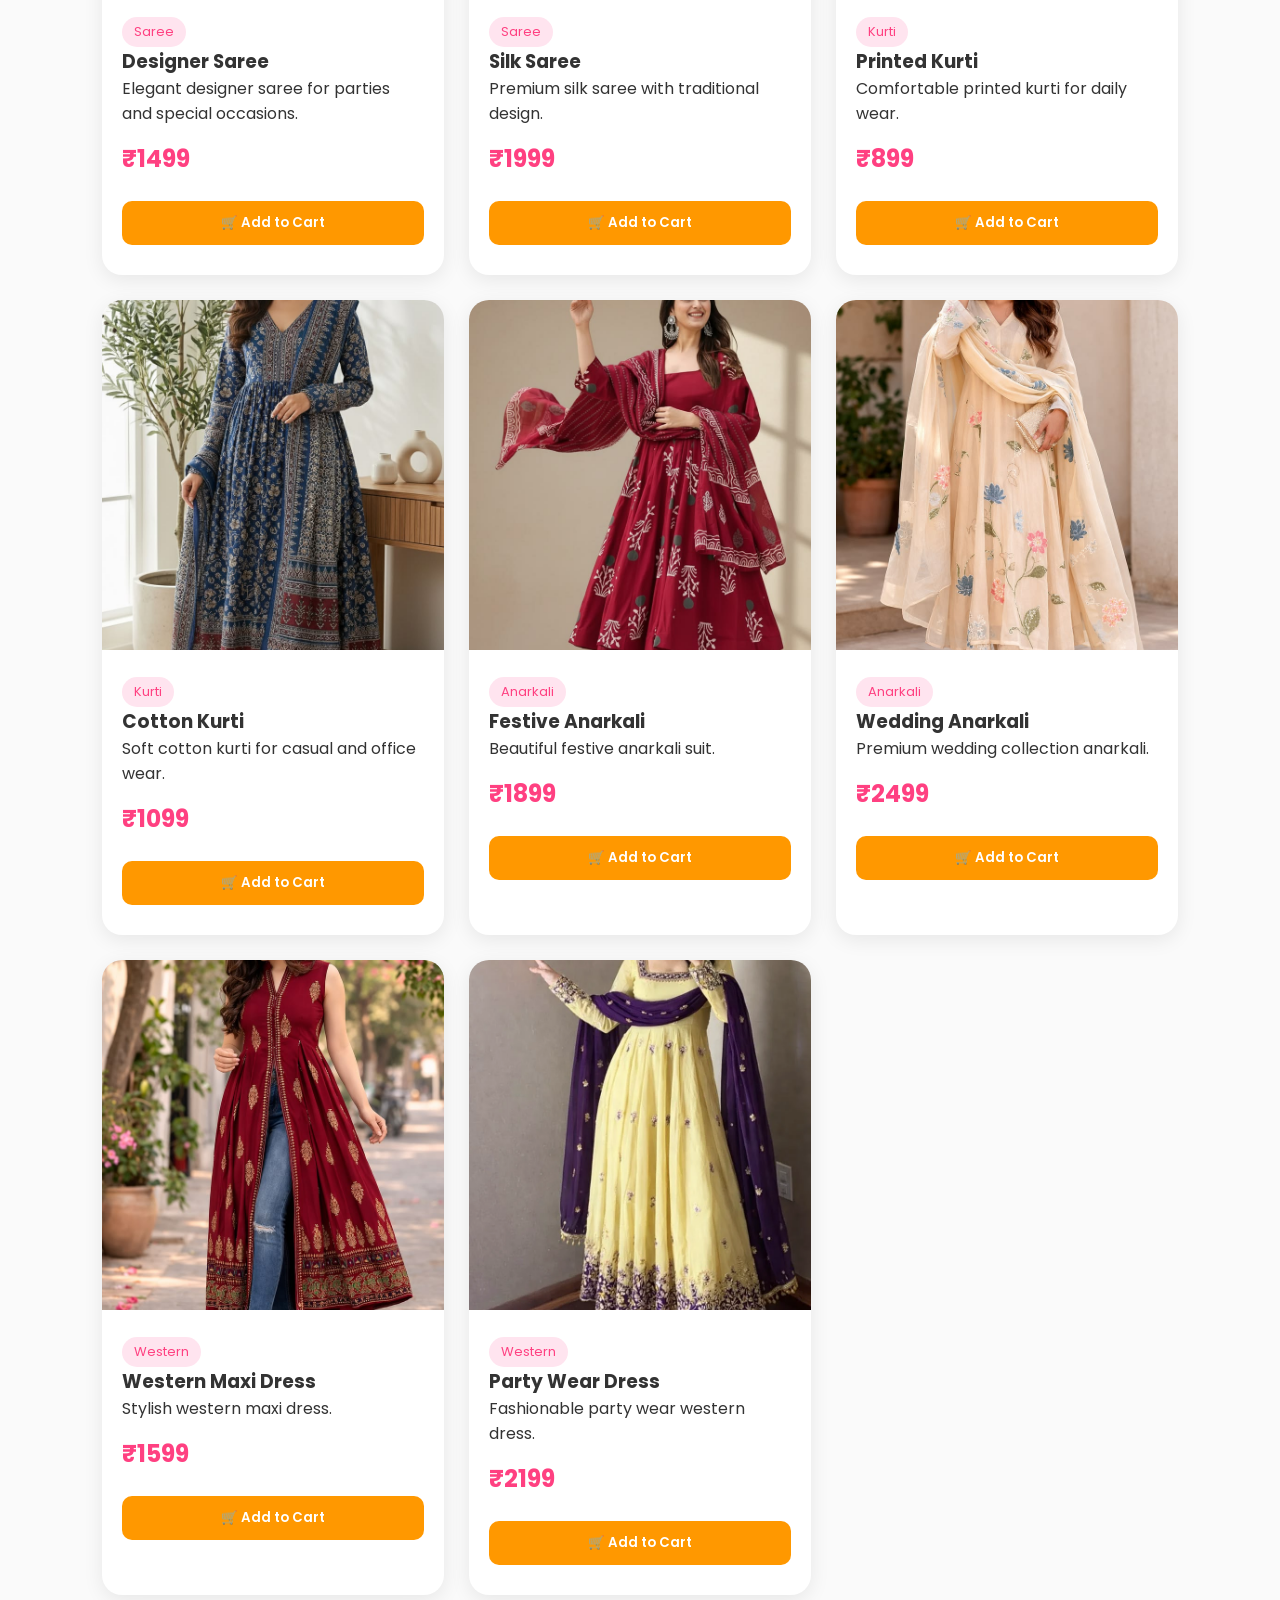
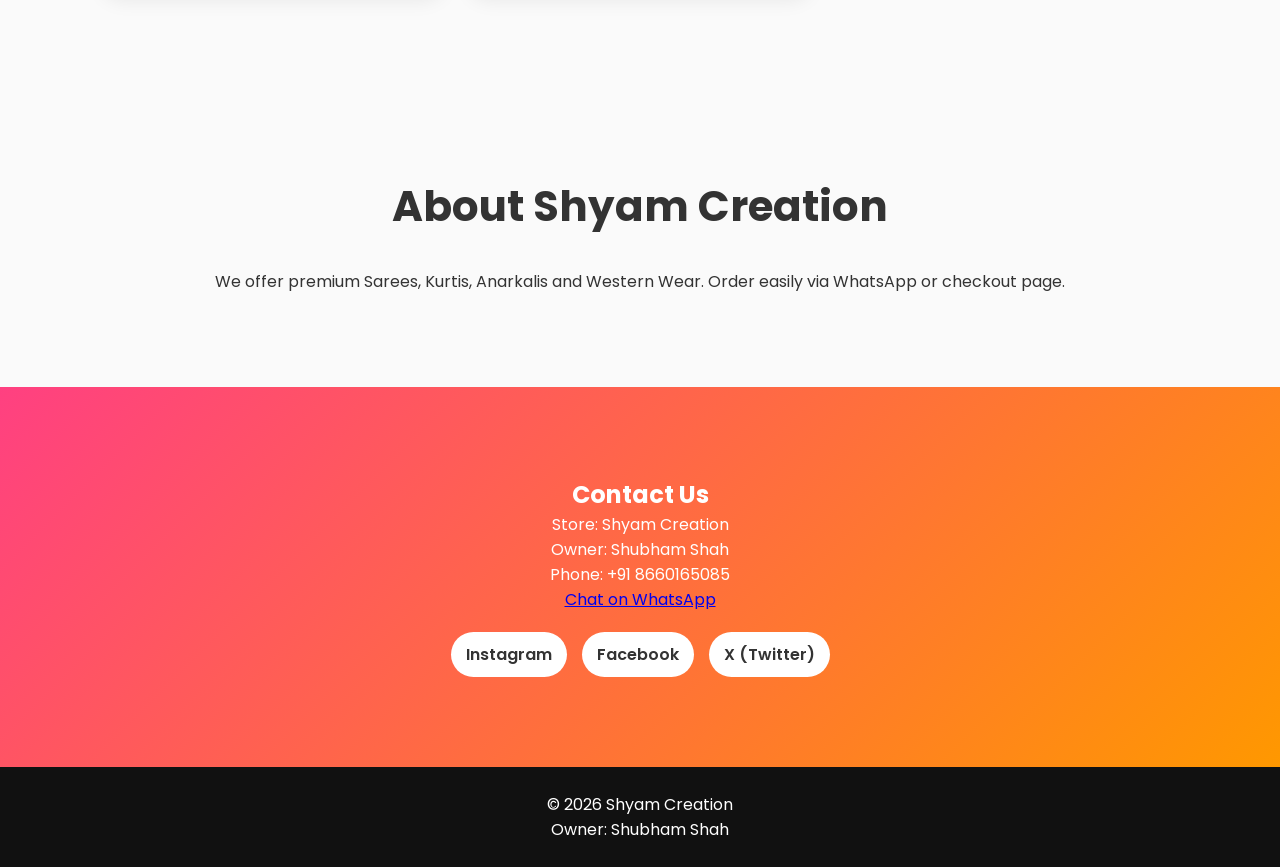
==== commit 129a3208: "Update index.html" ====
--- a/index.html
+++ b/index.html
@@ -314,17 +314,19 @@
 
 <div class="logo">Shyam Creation</div>
 
-<!-- PROFILE DROPDOWN -->
-<div class="profile-box" id="profile-box"></div>
-
 <nav>
 <a href="#products">Products</a>
 <a href="#about">About</a>
 <a href="#contact">Contact</a>
 
+<!-- 🛒 CHECKOUT FIRST -->
 <a href="checkout.html" class="cart-btn">
 🛒 Checkout
 </a>
+
+<!-- 👤 PROFILE AFTER CHECKOUT -->
+<div class="profile-box" id="profile-box"></div>
+
 </nav>
 
 </header>
@@ -383,7 +385,6 @@
 Chat on WhatsApp
 </a>
 
-<!-- SOCIAL -->
 <div class="social-icons">
 <a href="https://instagram.com" target="_blank">Instagram</a>
 <a href="https://facebook.com" target="_blank">Facebook</a>
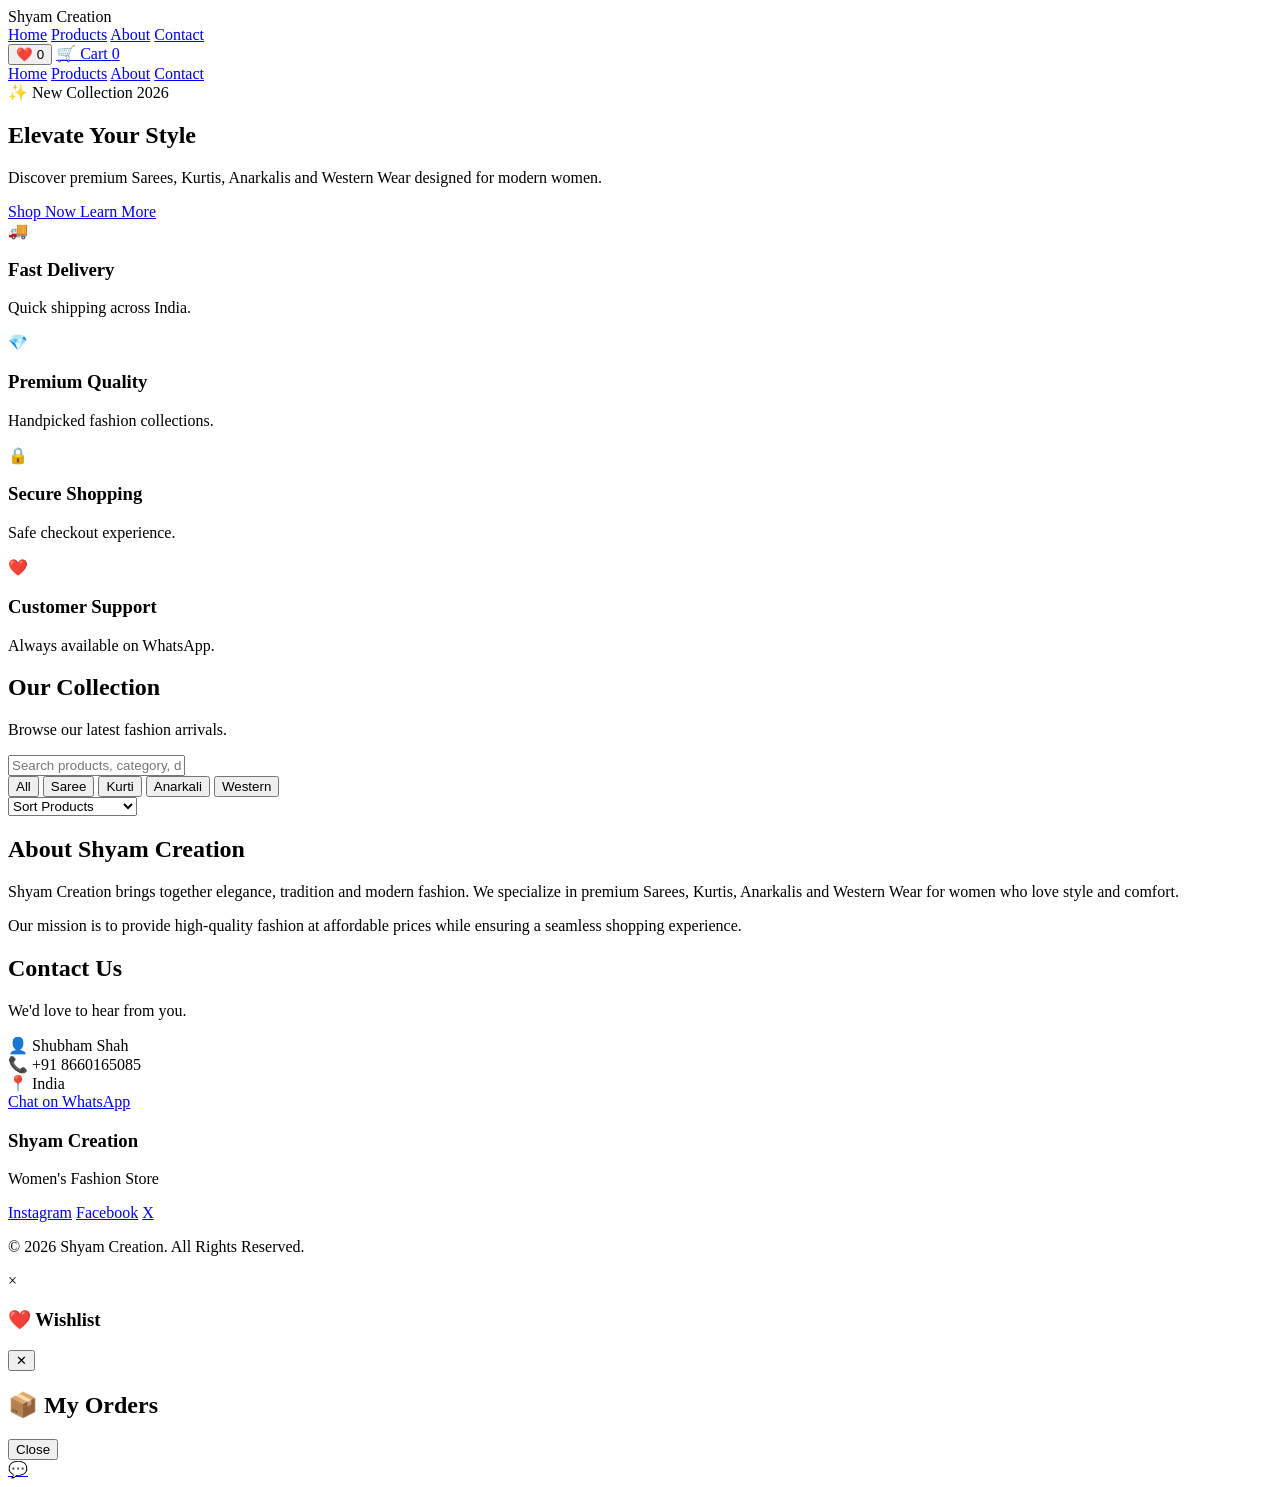
==== commit c8c391c4: "Update index.html" ====
--- a/index.html
+++ b/index.html
@@ -1,5 +1,6 @@
 <!DOCTYPE html>
 <html lang="en">
+
 <head>
 
 <meta charset="UTF-8">
@@ -7,403 +8,447 @@
 
 <title>Shyam Creation | Women's Fashion Store</title>
 
-<meta name="description" content="Shyam Creation - Latest Sarees, Kurtis, Anarkalis and Western Wear. Order directly through WhatsApp.">
-<meta name="keywords" content="Saree, Kurti, Anarkali, Western Wear, Shyam Creation">
-<meta name="author" content="Shubham Shah">
-
-<link href="https://fonts.googleapis.com/css2?family=Poppins:wght@300;400;500;600;700;800&display=swap" rel="stylesheet">
-
-<style>
-
-/* RESET */
-*{
-margin:0;
-padding:0;
-box-sizing:border-box;
-font-family:'Poppins',sans-serif;
-}
-
-html{scroll-behavior:smooth;}
-
-body{
-background:#fafafa;
-color:#333;
-}
-
-/* HEADER */
-header{
-position:fixed;
-top:0;
-left:0;
-width:100%;
-background:#fff;
-padding:15px 8%;
-display:flex;
-justify-content:space-between;
-align-items:center;
-box-shadow:0 2px 15px rgba(0,0,0,.08);
-z-index:1000;
-}
-
-.logo{
-font-size:30px;
-font-weight:800;
-color:#ff4081;
-}
-
-/* PROFILE DROPDOWN */
-.profile-box {
-position: relative;
-display: inline-block;
-}
-
-.profile-btn {
-background:#333;
-color:white;
-padding:8px 12px;
-border-radius:20px;
-cursor:pointer;
-font-weight:600;
-border:none;
-}
-
-.dropdown {
-display:none;
-position:absolute;
-right:0;
-top:40px;
-background:white;
-box-shadow:0 5px 15px rgba(0,0,0,0.2);
-border-radius:10px;
-overflow:hidden;
-min-width:160px;
-z-index:999;
-}
-
-.dropdown a {
-display:block;
-padding:10px;
-text-decoration:none;
-color:#333;
-font-size:14px;
-}
-
-.dropdown a:hover {
-background:#f2f2f2;
-}
-
-/* NAV */
-nav{
-display:flex;
-align-items:center;
-gap:15px;
-}
-
-nav a{
-text-decoration:none;
-font-weight:500;
-color:#333;
-}
-
-nav a:hover{
-color:#ff4081;
-}
-
-/* CART BUTTON */
-.cart-btn{
-text-decoration:none;
-background:#ff4081;
-color:white;
-padding:8px 15px;
-border-radius:20px;
-font-weight:600;
-}
-
-/* HERO */
-.hero{
-height:100vh;
-background:
-linear-gradient(rgba(0,0,0,.5),rgba(0,0,0,.5)),
-url('images/hero-banner.jpg');
-background-size:cover;
-background-position:center;
-display:flex;
-align-items:center;
-justify-content:center;
-}
-
-/* SECTION */
-.section{
-padding:90px 8%;
-}
-
-.section-title{
-font-size:42px;
-text-align:center;
-margin-bottom:30px;
-}
-
-/* SEARCH */
-.search-box{
-max-width:600px;
-margin:auto;
-margin-bottom:25px;
-}
-
-.search-box input{
-width:100%;
-padding:15px;
-border:1px solid #ddd;
-border-radius:10px;
-font-size:16px;
-}
-
-/* FILTERS */
-.filters{
-text-align:center;
-margin-bottom:25px;
-}
-
-.filter-btn{
-padding:10px 20px;
-border:none;
-background:#ff4081;
-color:white;
-border-radius:25px;
-margin:5px;
-cursor:pointer;
-font-weight:600;
-}
-
-/* PRODUCTS GRID */
-.products{
-display:grid;
-grid-template-columns:repeat(auto-fit,minmax(280px,1fr));
-gap:25px;
-}
-
-/* CARD */
-.card{
-background:white;
-border-radius:20px;
-overflow:hidden;
-box-shadow:0 5px 20px rgba(0,0,0,.08);
-transition:.3s;
-}
-
-.card:hover{
-transform:translateY(-6px);
-}
-
-.card img{
-width:100%;
-height:350px;
-object-fit:cover;
-}
-
-.card-content{
-padding:20px;
-}
-
-.category{
-display:inline-block;
-background:#ffe4ef;
-color:#ff4081;
-padding:5px 12px;
-border-radius:20px;
-font-size:13px;
-}
-
-.price{
-font-size:24px;
-font-weight:700;
-color:#ff4081;
-margin:15px 0;
-}
-
-/* BUTTONS */
-.cart-btn-item{
-width:100%;
-padding:12px;
-margin:10px 0;
-border:none;
-border-radius:10px;
-background:#ff9800;
-color:white;
-font-weight:600;
-cursor:pointer;
-}
-
-/* SOCIAL */
-.social-icons{
-margin-top:20px;
-display:flex;
-justify-content:center;
-gap:15px;
-flex-wrap:wrap;
-}
-
-.social-icons a{
-text-decoration:none;
-background:white;
-padding:10px 15px;
-border-radius:25px;
-font-weight:600;
-color:#333;
-transition:0.3s;
-}
-
-.social-icons a:hover{
-background:#000;
-color:#fff;
-}
-
-/* CONTACT */
-.contact{
-background:linear-gradient(135deg,#ff4081,#ff9800);
-color:white;
-text-align:center;
-}
-
-/* FOOTER */
-footer{
-background:#111;
-color:white;
-text-align:center;
-padding:25px;
-}
-
-/* WHATSAPP FLOAT */
-.whatsapp-float{
-position:fixed;
-right:20px;
-bottom:20px;
-width:60px;
-height:60px;
-background:#25D366;
-color:white;
-border-radius:50%;
-display:flex;
-align-items:center;
-justify-content:center;
-font-size:28px;
-text-decoration:none;
-}
-
-/* CART BOX */
-.cart-box{
-position:fixed;
-left:20px;
-bottom:20px;
-background:#111;
-color:#fff;
-padding:10px 15px;
-border-radius:10px;
-font-weight:600;
-z-index:999;
-}
-
-</style>
+<meta name="description"
+content="Premium Sarees, Kurtis, Anarkalis and Western Wear. Shop the latest women's fashion at Shyam Creation.">
+
+<meta name="keywords"
+content="Saree, Kurti, Anarkali, Western Wear, Women's Fashion, Shyam Creation">
+
+<meta name="author"
+content="Shubham Shah">
+
+<meta property="og:title"
+content="Shyam Creation">
+
+<meta property="og:description"
+content="Latest Women's Fashion Collection">
+
+<meta property="og:image"
+content="images/hero-banner.jpg">
+
+<meta property="og:type"
+content="website">
+
+<link rel="preconnect" href="https://fonts.googleapis.com">
+<link rel="preconnect" href="https://fonts.gstatic.com" crossorigin>
+
+<link href="https://fonts.googleapis.com/css2?family=Poppins:wght@300;400;500;600;700;800&display=swap"
+rel="stylesheet">
+
+<link rel="stylesheet" href="css/style.css">
 
 </head>
 
 <body>
 
-<!-- HEADER -->
-<header>
-
-<div class="logo">Shyam Creation</div>
-
-<nav>
-<a href="#products">Products</a>
-<a href="#about">About</a>
-<a href="#contact">Contact</a>
-
-<!-- 🛒 CHECKOUT FIRST -->
-<a href="checkout.html" class="cart-btn">
-🛒 Checkout
+<!-- =========================
+HEADER
+========================= -->
+
+<header class="header">
+
+    <div class="logo">
+        Shyam Creation
+    </div>
+
+    <nav class="navbar">
+
+        <a href="#home">Home</a>
+        <a href="#products">Products</a>
+        <a href="#about">About</a>
+        <a href="#contact">Contact</a>
+
+    </nav>
+
+    <div class="header-actions">
+
+        <button id="wishlist-btn" class="icon-btn">
+            ❤️
+            <span id="wishlist-count">0</span>
+        </button>
+
+        <a href="checkout.html" class="checkout-btn">
+            🛒 Cart
+            <span id="cart-count">0</span>
+        </a>
+
+        <div id="profile-box"></div>
+
+    </div>
+
+</header>
+
+<!-- =========================
+MOBILE MENU
+========================= -->
+
+<div class="mobile-menu" id="mobile-menu">
+
+    <a href="#home">Home</a>
+    <a href="#products">Products</a>
+    <a href="#about">About</a>
+    <a href="#contact">Contact</a>
+
+</div>
+
+<!-- =========================
+HERO SECTION
+========================= -->
+
+<section class="hero" id="home">
+
+    <div class="hero-overlay"></div>
+
+    <div class="hero-content">
+
+        <span class="hero-tag">
+            ✨ New Collection 2026
+        </span>
+
+        <h1>
+            Elevate Your Style
+        </h1>
+
+        <p>
+            Discover premium Sarees, Kurtis, Anarkalis and
+            Western Wear designed for modern women.
+        </p>
+
+        <div class="hero-buttons">
+
+            <a href="#products" class="primary-btn">
+                Shop Now
+            </a>
+
+            <a href="#about" class="secondary-btn">
+                Learn More
+            </a>
+
+        </div>
+
+    </div>
+
+</section>
+
+<!-- =========================
+FEATURES
+========================= -->
+
+<section class="features">
+
+    <div class="feature-card">
+        🚚
+        <h3>Fast Delivery</h3>
+        <p>Quick shipping across India.</p>
+    </div>
+
+    <div class="feature-card">
+        💎
+        <h3>Premium Quality</h3>
+        <p>Handpicked fashion collections.</p>
+    </div>
+
+    <div class="feature-card">
+        🔒
+        <h3>Secure Shopping</h3>
+        <p>Safe checkout experience.</p>
+    </div>
+
+    <div class="feature-card">
+        ❤️
+        <h3>Customer Support</h3>
+        <p>Always available on WhatsApp.</p>
+    </div>
+
+</section>
+
+<!-- =========================
+PRODUCTS
+========================= -->
+
+<section class="section" id="products">
+
+    <div class="section-header">
+
+        <h2>
+            Our Collection
+        </h2>
+
+        <p>
+            Browse our latest fashion arrivals.
+        </p>
+
+    </div>
+
+    <!-- SEARCH -->
+
+    <div class="search-wrapper">
+
+        <input
+            type="text"
+            id="searchInput"
+            placeholder="Search products, category, description...">
+
+    </div>
+
+    <!-- FILTERS -->
+
+    <div class="filters">
+
+        <button class="filter-btn active">
+            All
+        </button>
+
+        <button class="filter-btn">
+            Saree
+        </button>
+
+        <button class="filter-btn">
+            Kurti
+        </button>
+
+        <button class="filter-btn">
+            Anarkali
+        </button>
+
+        <button class="filter-btn">
+            Western
+        </button>
+
+    </div>
+
+    <!-- SORT -->
+
+    <div class="sort-box">
+
+        <select id="sortSelect">
+
+            <option value="default">
+                Sort Products
+            </option>
+
+            <option value="low">
+                Price Low → High
+            </option>
+
+            <option value="high">
+                Price High → Low
+            </option>
+
+            <option value="name">
+                Name A → Z
+            </option>
+
+        </select>
+
+    </div>
+
+    <!-- PRODUCTS GRID -->
+
+    <div
+        class="products-grid"
+        id="product-container">
+    </div>
+
+</section>
+
+<!-- =========================
+ABOUT
+========================= -->
+
+<section class="about-section" id="about">
+
+    <div class="about-content">
+
+        <h2>
+            About Shyam Creation
+        </h2>
+
+        <p>
+            Shyam Creation brings together elegance,
+            tradition and modern fashion. We specialize
+            in premium Sarees, Kurtis, Anarkalis and
+            Western Wear for women who love style
+            and comfort.
+        </p>
+
+        <p>
+            Our mission is to provide high-quality
+            fashion at affordable prices while ensuring
+            a seamless shopping experience.
+        </p>
+
+    </div>
+
+</section>
+
+<!-- =========================
+CONTACT
+========================= -->
+
+<section class="contact-section" id="contact">
+
+    <h2>
+        Contact Us
+    </h2>
+
+    <p>
+        We'd love to hear from you.
+    </p>
+
+    <div class="contact-info">
+
+        <div>
+            👤 Shubham Shah
+        </div>
+
+        <div>
+            📞 +91 8660165085
+        </div>
+
+        <div>
+            📍 India
+        </div>
+
+    </div>
+
+    <a
+        href="https://wa.me/918660165085"
+        target="_blank"
+        class="whatsapp-btn">
+
+        Chat on WhatsApp
+
+    </a>
+
+</section>
+
+<!-- =========================
+FOOTER
+========================= -->
+
+<footer>
+
+    <div class="footer-content">
+
+        <h3>
+            Shyam Creation
+        </h3>
+
+        <p>
+            Women's Fashion Store
+        </p>
+
+        <div class="social-links">
+
+            <a href="#">Instagram</a>
+            <a href="#">Facebook</a>
+            <a href="#">X</a>
+
+        </div>
+
+        <p class="copyright">
+            © 2026 Shyam Creation. All Rights Reserved.
+        </p>
+
+    </div>
+
+</footer>
+
+<!-- =========================
+PRODUCT QUICK VIEW MODAL
+========================= -->
+
+<div class="modal" id="productModal">
+
+    <div class="modal-content">
+
+        <span
+            class="close-modal"
+            id="closeModal">
+            &times;
+        </span>
+
+        <div id="modalBody">
+        </div>
+
+    </div>
+
+</div>
+
+<!-- =========================
+WISHLIST PANEL
+========================= -->
+
+<div
+    class="wishlist-panel"
+    id="wishlistPanel">
+
+    <div class="wishlist-header">
+
+        <h3>
+            ❤️ Wishlist
+        </h3>
+
+        <button id="closeWishlist">
+            ✕
+        </button>
+
+    </div>
+
+    <div id="wishlistItems">
+    </div>
+
+</div>
+
+<!-- =========================
+ORDER HISTORY MODAL
+========================= -->
+
+<div
+    class="orders-modal"
+    id="ordersModal">
+
+    <div class="orders-content">
+
+        <h2>
+            📦 My Orders
+        </h2>
+
+        <div id="ordersList">
+        </div>
+
+        <button
+            id="closeOrders"
+            class="danger-btn">
+
+            Close
+
+        </button>
+
+    </div>
+
+</div>
+
+<!-- =========================
+FLOATING WHATSAPP
+========================= -->
+
+<a
+    href="https://wa.me/918660165085"
+    target="_blank"
+    class="floating-whatsapp">
+
+    💬
+
 </a>
 
-<!-- 👤 PROFILE AFTER CHECKOUT -->
-<div class="profile-box" id="profile-box"></div>
-
-</nav>
-
-</header>
-
-<!-- CART STATUS -->
-<div class="cart-box">
-🛒 Cart: <span id="cart-count">0</span>
-</div>
-
-<!-- HERO -->
-<section class="hero"></section>
-
-<!-- PRODUCTS -->
-<section class="section" id="products">
-
-<h2 class="section-title">Our Collection</h2>
-
-<div class="search-box">
-<input type="text" id="searchInput" placeholder="Search products...">
-</div>
-
-<div class="filters">
-<button class="filter-btn">All</button>
-<button class="filter-btn">Saree</button>
-<button class="filter-btn">Kurti</button>
-<button class="filter-btn">Anarkali</button>
-<button class="filter-btn">Western</button>
-</div>
-
-<div class="products" id="product-container"></div>
-
-</section>
-
-<!-- ABOUT -->
-<section class="section" id="about">
-
-<h2 class="section-title">About Shyam Creation</h2>
-
-<p style="max-width:900px;margin:auto;text-align:center;line-height:1.8;">
-We offer premium Sarees, Kurtis, Anarkalis and Western Wear.
-Order easily via WhatsApp or checkout page.
-</p>
-
-</section>
-
-<!-- CONTACT -->
-<section class="section contact" id="contact">
-
-<h2>Contact Us</h2>
-
-<p>Store: Shyam Creation</p>
-<p>Owner: Shubham Shah</p>
-<p>Phone: +91 8660165085</p>
-
-<a class="buy-btn" href="https://wa.me/918660165085" target="_blank">
-Chat on WhatsApp
-</a>
-
-<div class="social-icons">
-<a href="https://instagram.com" target="_blank">Instagram</a>
-<a href="https://facebook.com" target="_blank">Facebook</a>
-<a href="https://x.com" target="_blank">X (Twitter)</a>
-</div>
-
-</section>
-
-<!-- FOOTER -->
-<footer>
-<p>© 2026 Shyam Creation</p>
-<p>Owner: Shubham Shah</p>
-</footer>
-
-<!-- FLOAT WHATSAPP -->
-<a class="whatsapp-float" href="https://wa.me/918660165085" target="_blank">💬</a>
-
-<!-- SCRIPT -->
-<script src="script.js"></script>
+<!-- =========================
+JAVASCRIPT
+========================= -->
+
+<script src="js/wishlist.js"></script>
+<script src="js/script.js"></script>
 
 </body>
 </html>
